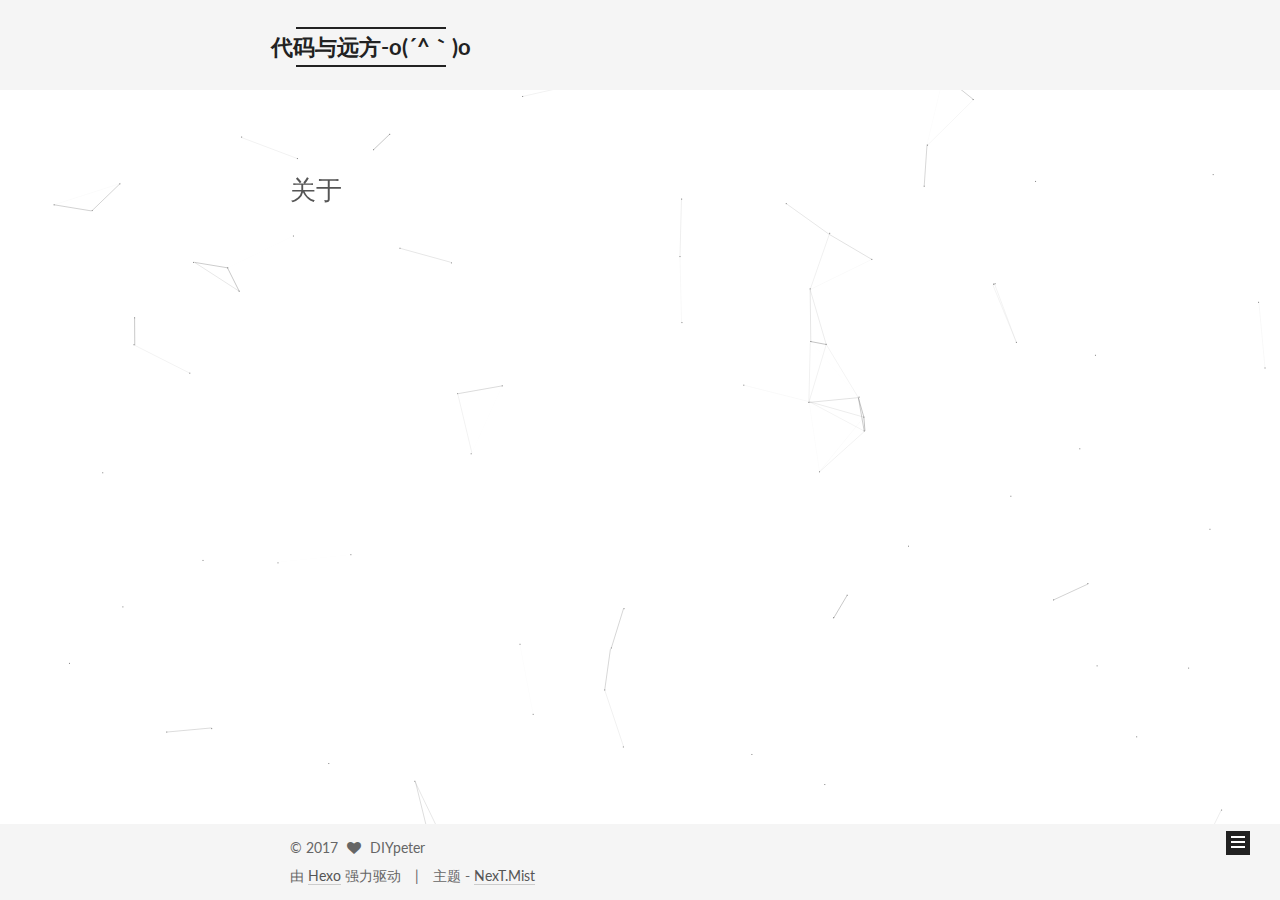
==== about/index.html @ dceb9c59 "Site updated: 2017-05-16 10:29:32" ====
<!doctype html>



  


<html class="theme-next mist use-motion" lang="zh-Hans">
<head>
  <meta charset="UTF-8"/>
<meta http-equiv="X-UA-Compatible" content="IE=edge" />
<meta name="viewport" content="width=device-width, initial-scale=1, maximum-scale=1"/>



<meta http-equiv="Cache-Control" content="no-transform" />
<meta http-equiv="Cache-Control" content="no-siteapp" />















  
  
  <link href="/lib/fancybox/source/jquery.fancybox.css?v=2.1.5" rel="stylesheet" type="text/css" />




  
  
  
  

  
    
    
  

  

  

  

  

  
    
    
    <link href="//fonts.googleapis.com/css?family=Lato:300,300italic,400,400italic,700,700italic&subset=latin,latin-ext" rel="stylesheet" type="text/css">
  






<link href="/lib/font-awesome/css/font-awesome.min.css?v=4.6.2" rel="stylesheet" type="text/css" />

<link href="/css/main.css?v=5.1.0" rel="stylesheet" type="text/css" />


  <meta name="keywords" content="Hexo, NexT" />








  <link rel="shortcut icon" type="image/x-icon" href="/favicon.ico?v=5.1.0" />






<meta name="description" content="记录一个尚未脱离低级趣味的程序员">
<meta property="og:type" content="website">
<meta property="og:title" content="关于">
<meta property="og:url" content="https://diypeter.github.io/about/index.html">
<meta property="og:site_name" content="代码与远方-o(´^｀)o">
<meta property="og:description" content="记录一个尚未脱离低级趣味的程序员">
<meta property="og:updated_time" content="2017-05-16T02:21:02.024Z">
<meta name="twitter:card" content="summary">
<meta name="twitter:title" content="关于">
<meta name="twitter:description" content="记录一个尚未脱离低级趣味的程序员">



<script type="text/javascript" id="hexo.configurations">
  var NexT = window.NexT || {};
  var CONFIG = {
    root: '/',
    scheme: 'Mist',
    sidebar: {"position":"left","display":"always","offset":12,"offset_float":0,"b2t":false,"scrollpercent":false},
    fancybox: true,
    motion: true,
    duoshuo: {
      userId: '0',
      author: '博主'
    },
    algolia: {
      applicationID: '',
      apiKey: '',
      indexName: '',
      hits: {"per_page":10},
      labels: {"input_placeholder":"Search for Posts","hits_empty":"We didn't find any results for the search: ${query}","hits_stats":"${hits} results found in ${time} ms"}
    }
  };
</script>



  <link rel="canonical" href="https://diypeter.github.io/about/"/>





  <title>
  

  
    关于 | 代码与远方-o(´^｀)o
  
</title>
</head>

<body itemscope itemtype="http://schema.org/WebPage" lang="zh-Hans">

  














  
  
    
  

  <div class="container sidebar-position-left  ">
    <div class="headband"></div>

    <header id="header" class="header" itemscope itemtype="http://schema.org/WPHeader">
      <div class="header-inner"><div class="site-brand-wrapper">
  <div class="site-meta ">
    

    <div class="custom-logo-site-title">
      <a href="/"  class="brand" rel="start">
        <span class="logo-line-before"><i></i></span>
        <span class="site-title">代码与远方-o(´^｀)o</span>
        <span class="logo-line-after"><i></i></span>
      </a>
    </div>
      
        <p class="site-subtitle">记录一个尚未脱离低级趣味的程序员</p>
      
  </div>

  <div class="site-nav-toggle">
    <button>
      <span class="btn-bar"></span>
      <span class="btn-bar"></span>
      <span class="btn-bar"></span>
    </button>
  </div>
</div>

<nav class="site-nav">
  

  
    <ul id="menu" class="menu">
      
        
        <li class="menu-item menu-item-home">
          <a href="/" rel="section">
            
              <i class="menu-item-icon fa fa-fw fa-home"></i> <br />
            
            首页
          </a>
        </li>
      
        
        <li class="menu-item menu-item-archives">
          <a href="/archives" rel="section">
            
              <i class="menu-item-icon fa fa-fw fa-archive"></i> <br />
            
            归档
          </a>
        </li>
      
        
        <li class="menu-item menu-item-tags">
          <a href="/tags" rel="section">
            
              <i class="menu-item-icon fa fa-fw fa-tags"></i> <br />
            
            标签
          </a>
        </li>
      
        
        <li class="menu-item menu-item-about">
          <a href="/about" rel="section">
            
              <i class="menu-item-icon fa fa-fw fa-user"></i> <br />
            
            关于
          </a>
        </li>
      

      
    </ul>
  

  
</nav>



 </div>
    </header>

    <main id="main" class="main">
      <div class="main-inner">
        <div class="content-wrap">
          <div id="content" class="content">
            

  <div id="posts" class="posts-expand">
  <header class="post-header">

	<h1 class="post-title" itemprop="name headline">关于</h1>



</header>

    
    
      
    
  </div>


          </div>
          


          
  <div class="comments" id="comments">
    
      <div id="hypercomments_widget"></div>
    
  </div>


        </div>
        
          
  
  <div class="sidebar-toggle">
    <div class="sidebar-toggle-line-wrap">
      <span class="sidebar-toggle-line sidebar-toggle-line-first"></span>
      <span class="sidebar-toggle-line sidebar-toggle-line-middle"></span>
      <span class="sidebar-toggle-line sidebar-toggle-line-last"></span>
    </div>
  </div>

  <aside id="sidebar" class="sidebar">
    <div class="sidebar-inner">

      

      

      <section class="site-overview sidebar-panel sidebar-panel-active">
        <div class="site-author motion-element" itemprop="author" itemscope itemtype="http://schema.org/Person">
          <img class="site-author-image" itemprop="image"
               src="/images/avatar.jpg"
               alt="DIYpeter" />
          <p class="site-author-name" itemprop="name">DIYpeter</p>
           
              <p class="site-description motion-element" itemprop="description">记录一个尚未脱离低级趣味的程序员</p>
          
        </div>
        <nav class="site-state motion-element">

          
            <div class="site-state-item site-state-posts">
              <a href="/archives">
                <span class="site-state-item-count">2</span>
                <span class="site-state-item-name">日志</span>
              </a>
            </div>
          

          

          
            
            
            <div class="site-state-item site-state-tags">
              <a href="/tags/index.html">
                <span class="site-state-item-count">1</span>
                <span class="site-state-item-name">标签</span>
              </a>
            </div>
          

        </nav>

        

        <div class="links-of-author motion-element">
          
            
              <span class="links-of-author-item">
                <a href="https://github.com/DIYpeter" target="_blank" title="GitHub">
                  
                    <i class="fa fa-fw fa-github"></i>
                  
                  GitHub
                </a>
              </span>
            
              <span class="links-of-author-item">
                <a href="https://weibo.com/DIYpeter" target="_blank" title="Weibo">
                  
                    <i class="fa fa-fw fa-weibo"></i>
                  
                  Weibo
                </a>
              </span>
            
              <span class="links-of-author-item">
                <a href="zcs447338633" target="_blank" title="Wechat">
                  
                    <i class="fa fa-fw fa-globe"></i>
                  
                  Wechat
                </a>
              </span>
            
          
        </div>

        
        

        
        

        


      </section>

      

      

    </div>
  </aside>


        
      </div>
    </main>

    <footer id="footer" class="footer">
      <div class="footer-inner">
        <div class="copyright" >
  
  &copy; 
  <span itemprop="copyrightYear">2017</span>
  <span class="with-love">
    <i class="fa fa-heart"></i>
  </span>
  <span class="author" itemprop="copyrightHolder">DIYpeter</span>
</div>


<div class="powered-by">
  由 <a class="theme-link" href="https://hexo.io">Hexo</a> 强力驱动
</div>

<div class="theme-info">
  主题 -
  <a class="theme-link" href="https://github.com/iissnan/hexo-theme-next">
    NexT.Mist
  </a>
</div>


        

        
      </div>
    </footer>

    
      <div class="back-to-top">
        <i class="fa fa-arrow-up"></i>
        
      </div>
    

  </div>

  

<script type="text/javascript">
  if (Object.prototype.toString.call(window.Promise) !== '[object Function]') {
    window.Promise = null;
  }
</script>









  


  





  
  <script type="text/javascript" src="/lib/jquery/index.js?v=2.1.3"></script>

  
  <script type="text/javascript" src="/lib/fastclick/lib/fastclick.min.js?v=1.0.6"></script>

  
  <script type="text/javascript" src="/lib/jquery_lazyload/jquery.lazyload.js?v=1.9.7"></script>

  
  <script type="text/javascript" src="/lib/velocity/velocity.min.js?v=1.2.1"></script>

  
  <script type="text/javascript" src="/lib/velocity/velocity.ui.min.js?v=1.2.1"></script>

  
  <script type="text/javascript" src="/lib/fancybox/source/jquery.fancybox.pack.js?v=2.1.5"></script>

  
  <script type="text/javascript" src="/lib/canvas-nest/canvas-nest.min.js"></script>


  


  <script type="text/javascript" src="/js/src/utils.js?v=5.1.0"></script>

  <script type="text/javascript" src="/js/src/motion.js?v=5.1.0"></script>



  
  

  

  


  <script type="text/javascript" src="/js/src/bootstrap.js?v=5.1.0"></script>



  


  




	

		<script type="text/javascript">
		_hcwp = window._hcwp || [];

		_hcwp.push({widget:"Bloggerstream", widget_id: 90914, selector:".hc-comment-count", label: "{\%COUNT%\}" });

		
		_hcwp.push({widget:"Stream", widget_id: 90914, xid: "about/index.html"});
		

		(function() {
		if("HC_LOAD_INIT" in window)return;
		HC_LOAD_INIT = true;
		var lang = (navigator.language || navigator.systemLanguage || navigator.userLanguage || "en").substr(0, 2).toLowerCase();
		var hcc = document.createElement("script"); hcc.type = "text/javascript"; hcc.async = true;
		hcc.src = ("https:" == document.location.protocol ? "https" : "http")+"://w.hypercomments.com/widget/hc/90914/"+lang+"/widget.js";
		var s = document.getElementsByTagName("script")[0];
		s.parentNode.insertBefore(hcc, s.nextSibling);
		})();
		</script>

	












  





  

  

  

  

</body>
</html>
---- css/main.css ----
/* normalize.css v3.0.2 | MIT License | git.io/normalize */
html {
  font-family: sans-serif; /* 1 */
  -ms-text-size-adjust: 100%; /* 2 */
  -webkit-text-size-adjust: 100%; /* 2 */
}
body {
  margin: 0;
}
article,
aside,
details,
figcaption,
figure,
footer,
header,
hgroup,
main,
menu,
nav,
section,
summary {
  display: block;
}
audio,
canvas,
progress,
video {
  display: inline-block; /* 1 */
  vertical-align: baseline; /* 2 */
}
audio:not([controls]) {
  display: none;
  height: 0;
}
[hidden],
template {
  display: none;
}
a {
  background-color: transparent;
}
a:active,
a:hover {
  outline: 0;
}
abbr[title] {
  border-bottom: 1px dotted;
}
b,
strong {
  font-weight: bold;
}
dfn {
  font-style: italic;
}
h1 {
  font-size: 2em;
  margin: 0.67em 0;
}
mark {
  background: #ff0;
  color: #000;
}
small {
  font-size: 80%;
}
sub,
sup {
  font-size: 75%;
  line-height: 0;
  position: relative;
  vertical-align: baseline;
}
sup {
  top: -0.5em;
}
sub {
  bottom: -0.25em;
}
img {
  border: 0;
}
svg:not(:root) {
  overflow: hidden;
}
figure {
  margin: 1em 40px;
}
hr {
  -moz-box-sizing: content-box;
  box-sizing: content-box;
  height: 0;
}
pre {
  overflow: auto;
}
code,
kbd,
pre,
samp {
  font-family: monospace, monospace;
  font-size: 1em;
}
button,
input,
optgroup,
select,
textarea {
  color: inherit; /* 1 */
  font: inherit; /* 2 */
  margin: 0; /* 3 */
}
button {
  overflow: visible;
}
button,
select {
  text-transform: none;
}
button,
html input[type="button"],
input[type="reset"],
input[type="submit"] {
  -webkit-appearance: button; /* 2 */
  cursor: pointer; /* 3 */
}
button[disabled],
html input[disabled] {
  cursor: default;
}
button::-moz-focus-inner,
input::-moz-focus-inner {
  border: 0;
  padding: 0;
}
input {
  line-height: normal;
}
input[type="checkbox"],
input[type="radio"] {
  box-sizing: border-box; /* 1 */
  padding: 0; /* 2 */
}
input[type="number"]::-webkit-inner-spin-button,
input[type="number"]::-webkit-outer-spin-button {
  height: auto;
}
input[type="search"] {
  -webkit-appearance: textfield; /* 1 */
  -moz-box-sizing: content-box;
  -webkit-box-sizing: content-box; /* 2 */
  box-sizing: content-box;
}
input[type="search"]::-webkit-search-cancel-button,
input[type="search"]::-webkit-search-decoration {
  -webkit-appearance: none;
}
fieldset {
  border: 1px solid #c0c0c0;
  margin: 0 2px;
  padding: 0.35em 0.625em 0.75em;
}
legend {
  border: 0; /* 1 */
  padding: 0; /* 2 */
}
textarea {
  overflow: auto;
}
optgroup {
  font-weight: bold;
}
table {
  border-collapse: collapse;
  border-spacing: 0;
}
td,
th {
  padding: 0;
}
::selection {
  background: #262a30;
  color: #fff;
}
body {
  position: relative;
  font-family: 'Lato', "PingFang SC", "Microsoft YaHei", sans-serif;
  font-size: 14px;
  line-height: 2;
  color: #555;
  background: #fff;
}
@media (max-width: 767px) {
  body {
    padding-right: 0 !important;
  }
}
@media (min-width: 768px) and (max-width: 991px) {
  body {
    padding-right: 0 !important;
  }
}
@media (min-width: 1600px) {
  body {
    font-size: 16px;
  }
}
h1,
h2,
h3,
h4,
h5,
h6 {
  margin: 0;
  padding: 0;
  font-weight: bold;
  line-height: 1.5;
  font-family: 'Lato', "PingFang SC", "Microsoft YaHei", sans-serif;
}
h2,
h3,
h4,
h5,
h6 {
  margin: 20px 0 15px;
}
h1 {
  font-size: 24px;
}
@media (max-width: 767px) {
  h1 {
    font-size: 20px;
  }
}
h2 {
  font-size: 22px;
}
@media (max-width: 767px) {
  h2 {
    font-size: 18px;
  }
}
h3 {
  font-size: 20px;
}
@media (max-width: 767px) {
  h3 {
    font-size: 16px;
  }
}
h4 {
  font-size: 18px;
}
@media (max-width: 767px) {
  h4 {
    font-size: 14px;
  }
}
h5 {
  font-size: 16px;
}
@media (max-width: 767px) {
  h5 {
    font-size: 12px;
  }
}
h6 {
  font-size: 14px;
}
@media (max-width: 767px) {
  h6 {
    font-size: 10px;
  }
}
p {
  margin: 0 0 25px 0;
}
a {
  color: #555;
  text-decoration: none;
  border-bottom: 1px solid #999;
  word-wrap: break-word;
}
a:hover {
  color: #222;
  border-bottom-color: #222;
}
blockquote {
  margin: 0;
  padding: 0;
}
img {
  display: block;
  margin: auto;
  max-width: 100%;
  height: auto;
}
hr {
  margin: 40px 0;
  height: 3px;
  border: none;
  background-color: #ddd;
  background-image: repeating-linear-gradient(-45deg, #fff, #fff 4px, transparent 4px, transparent 8px);
}
blockquote {
  padding: 0 15px;
  color: #666;
  border-left: 4px solid #ddd;
}
blockquote cite::before {
  content: "-";
  padding: 0 5px;
}
dt {
  font-weight: 700;
}
dd {
  margin: 0;
  padding: 0;
}
.text-left {
  text-align: left;
}
.text-center {
  text-align: center;
}
.text-right {
  text-align: right;
}
.text-justify {
  text-align: justify;
}
.text-nowrap {
  white-space: nowrap;
}
.text-lowercase {
  text-transform: lowercase;
}
.text-uppercase {
  text-transform: uppercase;
}
.text-capitalize {
  text-transform: capitalize;
}
.center-block {
  display: block;
  margin-left: auto;
  margin-right: auto;
}
.clearfix:before,
.clearfix:after {
  content: " ";
  display: table;
}
.clearfix:after {
  clear: both;
}
.pullquote {
  width: 45%;
}
.pullquote.left {
  float: left;
  margin-left: 5px;
  margin-right: 10px;
}
.pullquote.right {
  float: right;
  margin-left: 10px;
  margin-right: 5px;
}
.affix.affix.affix {
  position: fixed;
}
.translation {
  margin-top: -20px;
  font-size: 14px;
  color: #999;
}
.scrollbar-measure {
  width: 100px;
  height: 100px;
  overflow: scroll;
  position: absolute;
  top: -9999px;
}
.use-motion .motion-element {
  opacity: 0;
}
table {
  margin: 20px 0;
  width: 100%;
  border-collapse: collapse;
  border-spacing: 0;
  border: 1px solid #ddd;
  font-size: 14px;
  table-layout: fixed;
  word-wrap: break-all;
}
table>tbody>tr:nth-of-type(odd) {
  background-color: #f9f9f9;
}
table>tbody>tr:hover {
  background-color: #f5f5f5;
}
caption,
th,
td {
  padding: 8px;
  text-align: left;
  vertical-align: middle;
  font-weight: normal;
}
th,
td {
  border-bottom: 3px solid #ddd;
  border-right: 1px solid #eee;
}
th {
  padding-bottom: 10px;
  font-weight: 700;
}
td {
  border-bottom-width: 1px;
}
html,
body {
  height: 100%;
}
.container {
  position: relative;
  min-height: 100%;
}
.header-inner {
  margin: 0 auto;
  padding: 100px 0 70px;
  width: 700px;
}
@media (min-width: 1600px) {
  .container .header-inner {
    width: 900px;
  }
}
.main {
  padding-bottom: 150px;
}
.main-inner {
  margin: 0 auto;
  width: 700px;
}
@media (min-width: 1600px) {
  .container .main-inner {
    width: 900px;
  }
}
.footer {
  position: absolute;
  left: 0;
  bottom: 0;
  width: 100%;
  min-height: 50px;
}
.footer-inner {
  box-sizing: border-box;
  margin: 20px auto;
  width: 700px;
}
@media (min-width: 1600px) {
  .container .footer-inner {
    width: 900px;
  }
}
pre,
.highlight {
  overflow: auto;
  margin: 20px 0;
  padding: 0;
  font-size: 13px;
  color: #4d4d4c;
  background: #f7f7f7;
  line-height: 1.6;
}
pre,
code {
  font-family: consolas, Menlo, "PingFang SC", "Microsoft YaHei", monospace;
}
code {
  padding: 2px 4px;
  word-wrap: break-word;
  color: #555;
  background: #eee;
  border-radius: 3px;
  font-size: 13px;
}
pre code {
  padding: 0;
  color: #4d4d4c;
  background: none;
  text-shadow: none;
}
.highlight {
  border-radius: 1px;
}
.highlight pre {
  border: none;
  margin: 0;
  padding: 10px 0;
}
.highlight table {
  margin: 0;
  width: auto;
  border: none;
}
.highlight td {
  border: none;
  padding: 0;
}
.highlight figcaption {
  font-size: 1em;
  color: #4d4d4c;
  line-height: 1em;
  margin-bottom: 1em;
}
.highlight figcaption:before,
.highlight figcaption:after {
  content: " ";
  display: table;
}
.highlight figcaption:after {
  clear: both;
}
.highlight figcaption a {
  float: right;
  color: #4d4d4c;
}
.highlight figcaption a:hover {
  border-bottom-color: #4d4d4c;
}
.highlight .gutter pre {
  padding-left: 10px;
  padding-right: 10px;
  color: #869194;
  text-align: right;
  background-color: #eff2f3;
}
.highlight .code pre {
  padding-left: 10px;
  padding-right: 10px;
  background-color: #f7f7f7;
}
.highlight .line {
  height: 20px;
}
.gutter {
  -webkit-user-select: none;
  -moz-user-select: none;
  -ms-user-select: none;
  user-select: none;
}
.gist table {
  width: auto;
}
.gist table td {
  border: none;
}
pre .deletion {
  background: #fdd;
}
pre .addition {
  background: #dfd;
}
pre .meta {
  color: #8959a8;
}
pre .comment {
  color: #8e908c;
}
pre .variable,
pre .attribute,
pre .tag,
pre .regexp,
pre .ruby .constant,
pre .xml .tag .title,
pre .xml .pi,
pre .xml .doctype,
pre .html .doctype,
pre .css .id,
pre .css .class,
pre .css .pseudo {
  color: #c82829;
}
pre .number,
pre .preprocessor,
pre .built_in,
pre .literal,
pre .params,
pre .constant,
pre .command {
  color: #f5871f;
}
pre .ruby .class .title,
pre .css .rules .attribute,
pre .string,
pre .value,
pre .inheritance,
pre .header,
pre .ruby .symbol,
pre .xml .cdata,
pre .special,
pre .number,
pre .formula {
  color: #718c00;
}
pre .title,
pre .css .hexcolor {
  color: #3e999f;
}
pre .function,
pre .python .decorator,
pre .python .title,
pre .ruby .function .title,
pre .ruby .title .keyword,
pre .perl .sub,
pre .javascript .title,
pre .coffeescript .title {
  color: #4271ae;
}
pre .keyword,
pre .javascript .function {
  color: #8959a8;
}
.full-image.full-image.full-image {
  border: none;
  max-width: 100%;
  width: auto;
  margin: 20px auto;
}
@media (min-width: 992px) {
  .full-image.full-image.full-image {
    max-width: none;
    width: 110%;
    margin: 25px -5%;
  }
}
.blockquote-center,
.page-home .post-type-quote blockquote,
.page-post-detail .post-type-quote blockquote {
  position: relative;
  margin: 40px 0;
  padding: 0;
  border-left: none;
  text-align: center;
}
.blockquote-center::before,
.page-home .post-type-quote blockquote::before,
.page-post-detail .post-type-quote blockquote::before,
.blockquote-center::after,
.page-home .post-type-quote blockquote::after,
.page-post-detail .post-type-quote blockquote::after {
  position: absolute;
  content: ' ';
  display: block;
  width: 100%;
  height: 24px;
  opacity: 0.2;
  background-repeat: no-repeat;
  background-position: 0 -6px;
  background-size: 22px 22px;
}
.blockquote-center::before,
.page-home .post-type-quote blockquote::before,
.page-post-detail .post-type-quote blockquote::before {
  top: -20px;
  background-image: url("../images/quote-l.svg");
  border-top: 1px solid #ccc;
}
.blockquote-center::after,
.page-home .post-type-quote blockquote::after,
.page-post-detail .post-type-quote blockquote::after {
  bottom: -20px;
  background-image: url("../images/quote-r.svg");
  border-bottom: 1px solid #ccc;
  background-position: 100% 8px;
}
.blockquote-center p,
.page-home .post-type-quote blockquote p,
.page-post-detail .post-type-quote blockquote p,
.blockquote-center div,
.page-home .post-type-quote blockquote div,
.page-post-detail .post-type-quote blockquote div {
  text-align: center;
}
.post .post-body .group-picture img {
  box-sizing: border-box;
  padding: 0 3px;
  border: none;
}
.post .group-picture-row {
  overflow: hidden;
  margin-top: 6px;
}
.post .group-picture-row:first-child {
  margin-top: 0;
}
.post .group-picture-column {
  float: left;
}
.page-post-detail .post-body .group-picture-column {
  float: none;
  margin-top: 10px;
  width: auto !important;
}
.page-post-detail .post-body .group-picture-column img {
  margin: 0 auto;
}
.page-archive .group-picture-container {
  overflow: hidden;
}
.page-archive .group-picture-row {
  float: left;
}
.page-archive .group-picture-row:first-child {
  margin-top: 6px;
}
.page-archive .group-picture-column {
  max-width: 150px;
  max-height: 150px;
}
.note {
  padding: 20px;
  margin: 20px 0;
  border: 1px solid #eee;
  border-left-width: 5px;
  border-radius: 3px;
}
.note h2,
.note h3,
.note h4,
.note h5,
.note h6 {
  margin-top: 0;
  margin-bottom: 5px;
}
.note p:last-child {
  margin-bottom: 0;
}
.note code {
  border-radius: 3px;
}
.note+.note {
  margin-top: -5px;
}
.default {
  border-left-color: #777;
}
.default h2,
.default h3,
.default h4,
.default h5,
.default h6 {
  color: #777;
}
.primary {
  border-left-color: #428bca;
}
.primary h2,
.primary h3,
.primary h4,
.primary h5,
.primary h6 {
  color: #428bca;
}
.success {
  border-left-color: #5cb85c;
}
.success h2,
.success h3,
.success h4,
.success h5,
.success h6 {
  color: #5cb85c;
}
.danger {
  border-left-color: #d9534f;
}
.danger h2,
.danger h3,
.danger h4,
.danger h5,
.danger h6 {
  color: #d9534f;
}
.warning {
  border-left-color: #f0ad4e;
}
.warning h2,
.warning h3,
.warning h4,
.warning h5,
.warning h6 {
  color: #f0ad4e;
}
.info {
  border-left-color: #5bc0de;
}
.info h2,
.info h3,
.info h4,
.info h5,
.info h6 {
  color: #5bc0de;
}
.btn {
  display: inline-block;
  padding: 0 20px;
  font-size: 14px;
  color: #fff;
  background: #222;
  border: 2px solid #222;
  text-decoration: none;
  border-radius: 0;
  transition-property: background-color;
  transition-duration: 0.2s;
  transition-timing-function: ease-in-out;
  transition-delay: 0s;
}
.btn:hover,
.post-button .btn:hover {
  border-color: #222;
  color: #222;
  background: #fff;
}
.btn-bar {
  display: block;
  width: 22px;
  height: 2px;
  background: #555;
  border-radius: 1px;
}
.btn-bar+.btn-bar {
  margin-top: 4px;
}
.pagination {
  margin: 120px 0 40px;
  text-align: center;
  border-top: 1px solid #eee;
}
.page-number-basic,
.pagination .prev,
.pagination .next,
.pagination .page-number,
.pagination .space {
  display: inline-block;
  position: relative;
  top: -1px;
  margin: 0 10px;
  padding: 0 10px;
  line-height: 30px;
}
@media (max-width: 767px) {
  .page-number-basic,
  .pagination .prev,
  .pagination .next,
  .pagination .page-number,
  .pagination .space {
    margin: 0 5px;
  }
}
.pagination .prev,
.pagination .next,
.pagination .page-number {
  border-bottom: 0;
  border-top: 1px solid #eee;
  transition-property: border-color;
  transition-duration: 0.2s;
  transition-timing-function: ease-in-out;
  transition-delay: 0s;
}
.pagination .prev:hover,
.pagination .next:hover,
.pagination .page-number:hover {
  border-top-color: #222;
}
.pagination .space {
  padding: 0;
  margin: 0;
}
.pagination .prev {
  margin-left: 0;
}
.pagination .next {
  margin-right: 0;
}
.pagination .page-number.current {
  color: #fff;
  background: #ccc;
  border-top-color: #ccc;
}
@media (max-width: 767px) {
  .pagination {
    border-top: none;
  }
  .pagination .prev,
  .pagination .next,
  .pagination .page-number {
    margin-bottom: 10px;
    border-top: 0;
    border-bottom: 1px solid #eee;
  }
  .pagination .prev:hover,
  .pagination .next:hover,
  .pagination .page-number:hover {
    border-bottom-color: #222;
  }
}
.comments {
  margin: 60px 20px 0;
}
.tag-cloud {
  text-align: center;
}
.tag-cloud a {
  display: inline-block;
  margin: 10px;
}
.back-to-top {
  box-sizing: border-box;
  position: fixed;
  bottom: -100px;
  right: 30px;
  z-index: 1050;
  padding: 0 6px;
  width: 24px;
  background: #222;
  font-size: 12px;
  opacity: 1;
  color: #fff;
  cursor: pointer;
  text-align: center;
  -webkit-transform: translateZ(0);
  transition-property: bottom;
  transition-duration: 0.2s;
  transition-timing-function: ease-in-out;
  transition-delay: 0s;
}
@media (max-width: 767px) {
  .back-to-top {
    display: none;
  }
}
@media (min-width: 768px) and (max-width: 991px) {
  .back-to-top {
    display: none;
  }
}
.back-to-top.back-to-top-on {
  bottom: 19px;
}
.header {
  background: #fff;
}
.header-inner {
  position: relative;
}
.headband {
  height: 3px;
  background: #222;
}
.site-meta {
  margin: 0;
  text-align: left;
}
@media (max-width: 767px) {
  .site-meta {
    text-align: center;
  }
}
.brand {
  position: relative;
  display: inline-block;
  padding: 0 40px;
  color: #222;
  background: #222;
  border-bottom: none;
}
.brand:hover {
  color: #222;
}
.logo {
  display: inline-block;
  margin-right: 5px;
  line-height: 36px;
  vertical-align: top;
}
.site-title {
  display: inline-block;
  vertical-align: top;
  line-height: 36px;
  font-size: 20px;
  font-weight: normal;
  font-family: 'Lato', "PingFang SC", "Microsoft YaHei", sans-serif;
}
.site-subtitle {
  margin-top: 10px;
  font-size: 13px;
  color: #999;
}
.use-motion .brand {
  opacity: 0;
}
.use-motion .logo,
.use-motion .site-title,
.use-motion .site-subtitle {
  opacity: 0;
  position: relative;
  top: -10px;
}
.site-nav-toggle {
  display: none;
  position: absolute;
  top: 10px;
  left: 10px;
}
@media (max-width: 767px) {
  .site-nav-toggle {
    display: block;
  }
}
.site-nav-toggle button {
  margin-top: 2px;
  padding: 9px 10px;
  background: transparent;
  border: none;
}
@media (max-width: 767px) {
  .site-nav {
    display: none;
    margin: 0 -10px;
    padding: 0 10px;
    clear: both;
    border-top: 1px solid #ddd;
  }
}
@media (min-width: 768px) and (max-width: 991px) {
  .site-nav {
    display: block !important;
  }
}
@media (min-width: 992px) {
  .site-nav {
    display: block !important;
  }
}
.menu {
  margin-top: 20px;
  padding-left: 0;
  text-align: center;
}
.menu .menu-item {
  display: inline-block;
  margin: 0 10px;
  list-style: none;
}
@media screen and (max-width: 767px) {
  .menu .menu-item {
    margin-top: 10px;
  }
}
.menu .menu-item a {
  display: block;
  font-size: 13px;
  line-height: inherit;
  border-bottom: 1px solid transparent;
  transition-property: border-color;
  transition-duration: 0.2s;
  transition-timing-function: ease-in-out;
  transition-delay: 0s;
}
.menu .menu-item a:hover {
  border-bottom-color: #222;
}
.menu .menu-item .fa {
  margin-right: 5px;
}
.use-motion .menu-item {
  opacity: 0;
}
.post-body {
  font-family: 'Lato', "PingFang SC", "Microsoft YaHei", sans-serif;
}
@media (max-width: 767px) {
  .post-body {
    word-break: break-word;
  }
}
.post-body .fancybox img {
  display: block !important;
  margin: 0 auto;
  cursor: pointer;
  cursor: zoom-in;
  cursor: -webkit-zoom-in;
}
.post-body .image-caption,
.post-body .figure .caption {
  margin: 10px auto 15px;
  text-align: center;
  font-size: 14px;
  color: #999;
  font-weight: bold;
  line-height: 1;
}
.post-sticky-flag {
  display: inline-block;
  font-size: 16px;
  -ms-transform: rotate(30deg);
  -webkit-transform: rotate(30deg);
  -moz-transform: rotate(30deg);
  -ms-transform: rotate(30deg);
  -o-transform: rotate(30deg);
  transform: rotate(30deg);
}
.posts-expand {
  padding-top: 40px;
}
@media (max-width: 767px) {
  .posts-expand {
    margin: 0 20px;
  }
  .post-body pre,
  .post-body .highlight {
    padding: 10px;
  }
  .post-body pre .gutter pre,
  .post-body .highlight .gutter pre {
    padding-right: 10px;
  }
}
@media (min-width: 992px) {
  .posts-expand .post-body {
    text-align: justify;
  }
}
.posts-expand .post-body h2,
.posts-expand .post-body h3,
.posts-expand .post-body h4,
.posts-expand .post-body h5,
.posts-expand .post-body h6 {
  padding-top: 10px;
}
.posts-expand .post-body h2 .header-anchor,
.posts-expand .post-body h3 .header-anchor,
.posts-expand .post-body h4 .header-anchor,
.posts-expand .post-body h5 .header-anchor,
.posts-expand .post-body h6 .header-anchor {
  float: right;
  margin-left: 10px;
  color: #ccc;
  border-bottom-style: none;
  visibility: hidden;
}
.posts-expand .post-body h2 .header-anchor:hover,
.posts-expand .post-body h3 .header-anchor:hover,
.posts-expand .post-body h4 .header-anchor:hover,
.posts-expand .post-body h5 .header-anchor:hover,
.posts-expand .post-body h6 .header-anchor:hover {
  color: inherit;
}
.posts-expand .post-body h2:hover .header-anchor,
.posts-expand .post-body h3:hover .header-anchor,
.posts-expand .post-body h4:hover .header-anchor,
.posts-expand .post-body h5:hover .header-anchor,
.posts-expand .post-body h6:hover .header-anchor {
  visibility: visible;
}
.posts-expand .post-body ul li {
  list-style: circle;
}
.posts-expand .post-body img {
  box-sizing: border-box;
  margin: auto;
  padding: 3px;
  border: 1px solid #ddd;
}
.posts-expand .fancybox img {
  margin: 0 auto;
}
@media (max-width: 767px) {
  .posts-collapse {
    margin: 0 20px;
  }
  .posts-collapse .post-title,
  .posts-collapse .post-meta {
    display: block;
    width: auto;
    text-align: left;
  }
}
.posts-collapse {
  position: relative;
  z-index: 1010;
  margin-left: 0;
}
.posts-collapse::after {
  content: " ";
  position: absolute;
  top: 20px;
  left: 0;
  margin-left: -2px;
  width: 4px;
  height: 100%;
  background: #f5f5f5;
  z-index: -1;
}
@media (max-width: 767px) {
  .posts-collapse {
    margin: 0 20px;
  }
}
.posts-collapse .collection-title {
  position: relative;
  margin: 60px 0;
}
.posts-collapse .collection-title h2 {
  margin-left: 20px;
}
.posts-collapse .collection-title small {
  color: #bbb;
}
.posts-collapse .collection-title::before {
  content: " ";
  position: absolute;
  left: 0;
  top: 50%;
  margin-left: -4px;
  margin-top: -4px;
  width: 8px;
  height: 8px;
  background: #bbb;
  border-radius: 50%;
}
.posts-collapse .post {
  margin: 30px 0;
}
.posts-collapse .post-header {
  position: relative;
  transition-duration: 0.2s;
  transition-timing-function: ease-in-out;
  transition-delay: 0s;
  transition-property: border;
  border-bottom: 1px dashed #ccc;
}
.posts-collapse .post-header::before {
  content: " ";
  position: absolute;
  left: 0;
  top: 12px;
  width: 6px;
  height: 6px;
  margin-left: -4px;
  background: #bbb;
  border-radius: 50%;
  border: 1px solid #fff;
  transition-duration: 0.2s;
  transition-timing-function: ease-in-out;
  transition-delay: 0s;
  transition-property: background;
}
.posts-collapse .post-header:hover {
  border-bottom-color: #666;
}
.posts-collapse .post-header:hover::before {
  background: #222;
}
.posts-collapse .post-meta {
  position: absolute;
  font-size: 12px;
  left: 20px;
  top: 5px;
}
.posts-collapse .post-comments-count {
  display: none;
}
.posts-collapse .post-title {
  margin-left: 60px;
  font-size: 16px;
  font-weight: normal;
  line-height: inherit;
}
.posts-collapse .post-title::after {
  margin-left: 3px;
  opacity: 0.6;
}
.posts-collapse .post-title a {
  color: #666;
  border-bottom: none;
}
.page-home .post-type-quote .post-header,
.page-post-detail .post-type-quote .post-header,
.page-home .post-type-quote .post-tags,
.page-post-detail .post-type-quote .post-tags {
  display: none;
}
.posts-expand .post-title {
  font-size: 26px;
  text-align: center;
  word-break: break-word;
  font-weight: 400;
}
@media (max-width: 767px) {
  .posts-expand .post-title {
    font-size: 22px;
  }
}
.posts-expand .post-title-link {
  display: inline-block;
  position: relative;
  color: #555;
  border-bottom: none;
  line-height: 1.2;
  vertical-align: top;
}
.posts-expand .post-title-link::before {
  content: "";
  position: absolute;
  width: 100%;
  height: 2px;
  bottom: 0;
  left: 0;
  background-color: #000;
  visibility: hidden;
  -webkit-transform: scaleX(0);
  -moz-transform: scaleX(0);
  -ms-transform: scaleX(0);
  -o-transform: scaleX(0);
  transform: scaleX(0);
  transition-duration: 0.2s;
  transition-timing-function: ease-in-out;
  transition-delay: 0s;
}
.posts-expand .post-title-link:hover::before {
  visibility: visible;
  -webkit-transform: scaleX(1);
  -moz-transform: scaleX(1);
  -ms-transform: scaleX(1);
  -o-transform: scaleX(1);
  transform: scaleX(1);
}
.posts-expand .post-title-link .fa {
  font-size: 16px;
}
.posts-expand .post-meta {
  margin: 3px 0 60px 0;
  color: #999;
  font-family: 'Lato', "PingFang SC", "Microsoft YaHei", sans-serif;
  font-size: 12px;
  text-align: center;
}
.posts-expand .post-meta .post-category-list {
  display: inline-block;
  margin: 0;
  padding: 3px;
}
.posts-expand .post-meta .post-category-list-link {
  color: #999;
}
.posts-expand .post-meta .post-description {
  font-size: 14px;
  margin-top: 2px;
}
.post-meta-divider {
  margin: 0 0.5em;
}
.post-meta-item-icon {
  margin-right: 3px;
}
@media (min-width: 768px) and (max-width: 991px) {
  .post-meta-item-icon {
    display: inline-block;
  }
}
@media (max-width: 767px) {
  .post-meta-item-icon {
    display: inline-block;
  }
}
@media (min-width: 768px) and (max-width: 991px) {
  .post-meta-item-text {
    display: none;
  }
}
@media (max-width: 767px) {
  .post-meta-item-text {
    display: none;
  }
}
@media (max-width: 767px) {
  .posts-expand .post-comments-count {
    display: none;
  }
}
.social-like {
  font-size: 14px;
  height: 20px;
  text-align: center;
  border-top: 1px solid #eee;
  padding-top: 9px;
  margin-top: 45px;
  display: flex;
  justify-content: center;
}
.vk_like {
  width: 85px;
  height: 21px;
  padding-top: 7px;
  align-self: center;
}
.fb_like {
  height: 30px;
  align-self: center;
}
.post-button {
  margin-top: 50px;
}
.post-button .btn {
  color: #555;
  font-size: 14px;
  background: transparent;
  border-radius: 0;
  line-height: 2;
  margin: 0 4px 8px 4px;
}
.post-button .fa-fw {
  width: 1.285714285714286em;
  text-align: left;
}
.posts-expand .post-tags {
  margin-top: 40px;
  text-align: center;
}
.posts-expand .post-tags a {
  display: inline-block;
  margin-right: 10px;
  font-size: 13px;
}
.post-nav {
  display: table;
  margin-top: 15px;
  width: 100%;
  border-top: 1px solid #eee;
}
.post-nav-divider {
  display: table-cell;
  width: 10%;
}
.post-nav-item {
  display: table-cell;
  padding: 10px 0 0 0;
  width: 45%;
  vertical-align: top;
}
.post-nav-item a {
  position: relative;
  display: block;
  line-height: 25px;
  font-size: 14px;
  color: #555;
  border-bottom: none;
}
.post-nav-item a:hover {
  color: #222;
  border-bottom: none;
}
.post-nav-item a:active {
  top: 2px;
}
.post-nav-item .fa {
  position: absolute;
  top: 8px;
  left: 0;
  font-size: 12px;
}
.post-nav-next a {
  padding-left: 15px;
}
.post-nav-prev {
  text-align: right;
}
.post-nav-prev a {
  padding-right: 15px;
}
.post-nav-prev .fa {
  right: 0;
  left: auto;
}
.posts-expand .post-eof {
  display: block;
  margin: 80px auto 60px;
  width: 8%;
  height: 1px;
  background: #ccc;
  text-align: center;
}
.post:last-child .post-eof.post-eof.post-eof {
  display: none;
}
.post-gallery {
  display: table;
  table-layout: fixed;
  width: 100%;
  border-collapse: separate;
}
.post-gallery-row {
  display: table-row;
}
.post-gallery .post-gallery-img {
  display: table-cell;
  text-align: center;
  vertical-align: middle;
  border: none;
}
.post-gallery .post-gallery-img img {
  max-width: 100%;
  max-height: 100%;
  border: none;
}
.fancybox-close,
.fancybox-close:hover {
  border: none;
}
.sidebar {
  position: fixed;
  right: 0;
  top: 0;
  bottom: 0;
  width: 0;
  z-index: 1040;
  box-shadow: inset 0 2px 6px #000;
  background: #222;
  -webkit-transform: translateZ(0);
}
.sidebar a {
  color: #999;
  border-bottom-color: #555;
}
.sidebar a:hover {
  color: #eee;
}
@media (min-width: 768px) and (max-width: 991px) {
  .sidebar {
    display: none !important;
  }
}
@media (max-width: 767px) {
  .sidebar {
    display: none !important;
  }
}
.sidebar-inner {
  position: relative;
  padding: 20px 10px;
  color: #999;
  text-align: center;
}
.sidebar-toggle {
  position: fixed;
  right: 30px;
  bottom: 45px;
  width: 14px;
  height: 14px;
  padding: 5px;
  background: #222;
  line-height: 0;
  z-index: 1050;
  cursor: pointer;
  -webkit-transform: translateZ(0);
}
@media (min-width: 768px) and (max-width: 991px) {
  .sidebar-toggle {
    display: none;
  }
}
@media (max-width: 767px) {
  .sidebar-toggle {
    display: none;
  }
}
.sidebar-toggle-line {
  position: relative;
  display: inline-block;
  vertical-align: top;
  height: 2px;
  width: 100%;
  background: #fff;
  margin-top: 3px;
}
.sidebar-toggle-line:first-child {
  margin-top: 0;
}
.site-author-image {
  display: block;
  margin: 0 auto;
  padding: 2px;
  max-width: 96px;
  height: auto;
  border: 2px solid #333;
}
.site-author-name {
  margin: 5px 0 0;
  text-align: center;
  color: #f5f5f5;
  font-weight: normal;
}
.site-description {
  margin-top: 5px;
  text-align: center;
  font-size: 14px;
  color: #999;
}
.site-state {
  overflow: hidden;
  line-height: 1.4;
  white-space: nowrap;
  text-align: center;
}
.site-state-item {
  display: inline-block;
  padding: 0 15px;
  border-left: 1px solid #333;
}
.site-state-item:first-child {
  border-left: none;
}
.site-state-item a {
  border-bottom: none;
}
.site-state-item-count {
  display: block;
  text-align: center;
  color: inherit;
  font-weight: 600;
  font-size: 18px;
}
.site-state-item-name {
  font-size: 13px;
  color: inherit;
}
.feed-link {
  margin-top: 20px;
}
.feed-link a {
  display: inline-block;
  padding: 0 15px;
  color: #fc6423;
  border: 1px solid #fc6423;
  border-radius: 4px;
}
.feed-link a i {
  color: #fc6423;
  font-size: 14px;
}
.feed-link a:hover {
  color: #fff;
  background: #fc6423;
}
.feed-link a:hover i {
  color: #fff;
}
.links-of-author {
  margin-top: 20px;
}
.links-of-author a {
  display: inline-block;
  vertical-align: middle;
  margin-right: 10px;
  margin-bottom: 10px;
  border-bottom-color: #555;
  font-size: 13px;
}
.links-of-author a:before {
  display: inline-block;
  vertical-align: middle;
  margin-right: 3px;
  content: " ";
  width: 4px;
  height: 4px;
  border-radius: 50%;
  background: #17ddf2;
}
.links-of-blogroll {
  font-size: 13px;
}
.links-of-blogroll-title {
  margin-top: 20px;
  font-size: 14px;
  font-weight: 600;
}
.links-of-blogroll-list {
  margin: 0;
  padding: 0;
  list-style: none;
}
.links-of-blogroll-item {
  padding: 2px 10px;
}
.sidebar-nav {
  margin: 0 0 20px;
  padding-left: 0;
}
.sidebar-nav li {
  display: inline-block;
  cursor: pointer;
  border-bottom: 1px solid transparent;
  font-size: 14px;
  color: #555;
}
.sidebar-nav li:hover {
  color: #f5f5f5;
}
.page-post-detail .sidebar-nav-toc {
  padding: 0 5px;
}
.page-post-detail .sidebar-nav-overview {
  margin-left: 10px;
}
.sidebar-nav .sidebar-nav-active {
  color: #87daff;
  border-bottom-color: #87daff;
}
.sidebar-nav .sidebar-nav-active:hover {
  color: #87daff;
}
.sidebar-panel {
  display: none;
}
.sidebar-panel-active {
  display: block;
}
.post-toc-empty {
  font-size: 14px;
  color: #666;
}
.post-toc-wrap {
  overflow: hidden;
}
.post-toc {
  overflow: auto;
}
.post-toc ol {
  margin: 0;
  padding: 0 2px 5px 10px;
  text-align: left;
  list-style: none;
  font-size: 14px;
}
.post-toc ol > ol {
  padding-left: 0;
}
.post-toc ol a {
  transition-duration: 0.2s;
  transition-timing-function: ease-in-out;
  transition-delay: 0s;
  transition-property: all;
  color: #999;
  border-bottom-color: #555;
}
.post-toc ol a:hover {
  color: #ccc;
  border-bottom-color: #ccc;
}
.post-toc .nav-item {
  overflow: hidden;
  text-overflow: ellipsis;
  white-space: nowrap;
  line-height: 1.8;
}
.post-toc .nav .nav-child {
  display: none;
}
.post-toc .nav .active > .nav-child {
  display: block;
}
.post-toc .nav .active-current > .nav-child {
  display: block;
}
.post-toc .nav .active-current > .nav-child > .nav-item {
  display: block;
}
.post-toc .nav .active > a {
  color: #87daff;
  border-bottom-color: #87daff;
}
.post-toc .nav .active-current > a {
  color: #87daff;
}
.post-toc .nav .active-current > a:hover {
  color: #87daff;
}
.footer {
  font-size: 14px;
  color: #999;
}
.footer img {
  border: none;
}
.footer-inner {
  text-align: center;
}
.with-love {
  display: inline-block;
  margin: 0 5px;
}
.powered-by,
.theme-info {
  display: inline-block;
}
.powered-by {
  margin-right: 10px;
}
.powered-by::after {
  content: "|";
  padding-left: 10px;
}
.cc-license {
  margin-top: 10px;
  text-align: center;
}
.cc-license .cc-opacity {
  opacity: 0.7;
  border-bottom: none;
}
.cc-license .cc-opacity:hover {
  opacity: 0.9;
}
.cc-license img {
  display: inline-block;
}
.theme-next #ds-thread #ds-reset {
  color: #555;
}
.theme-next #ds-thread #ds-reset .ds-replybox {
  margin-bottom: 30px;
}
.theme-next #ds-thread #ds-reset .ds-replybox .ds-avatar,
.theme-next #ds-reset .ds-avatar img {
  box-shadow: none;
}
.theme-next #ds-thread #ds-reset .ds-textarea-wrapper {
  border-color: #c7d4e1;
  background: none;
  border-top-right-radius: 3px;
  border-top-left-radius: 3px;
}
.theme-next #ds-thread #ds-reset .ds-textarea-wrapper textarea {
  height: 60px;
}
.theme-next #ds-reset .ds-rounded-top {
  border-radius: 0;
}
.theme-next #ds-thread #ds-reset .ds-post-toolbar {
  box-sizing: border-box;
  border: 1px solid #c7d4e1;
  background: #f6f8fa;
}
.theme-next #ds-thread #ds-reset .ds-post-options {
  height: 40px;
  border: none;
  background: none;
}
.theme-next #ds-thread #ds-reset .ds-toolbar-buttons {
  top: 11px;
}
.theme-next #ds-thread #ds-reset .ds-sync {
  top: 5px;
}
.theme-next #ds-thread #ds-reset .ds-post-button {
  top: 4px;
  right: 5px;
  width: 90px;
  height: 30px;
  border: 1px solid #c5ced7;
  border-radius: 3px;
  background-image: linear-gradient(#fbfbfc, #f5f7f9);
  color: #60676d;
}
.theme-next #ds-thread #ds-reset .ds-post-button:hover {
  background-position: 0 -30px;
  color: #60676d;
}
.theme-next #ds-thread #ds-reset .ds-comments-info {
  padding: 10px 0;
}
.theme-next #ds-thread #ds-reset .ds-sort {
  display: none;
}
.theme-next #ds-thread #ds-reset li.ds-tab a.ds-current {
  border: none;
  background: #f6f8fa;
  color: #60676d;
}
.theme-next #ds-thread #ds-reset li.ds-tab a.ds-current:hover {
  background-color: #e9f0f7;
  color: #60676d;
}
.theme-next #ds-thread #ds-reset li.ds-tab a {
  border-radius: 2px;
  padding: 5px;
}
.theme-next #ds-thread #ds-reset .ds-login-buttons p {
  color: #999;
  line-height: 36px;
}
.theme-next #ds-thread #ds-reset .ds-login-buttons .ds-service-list li {
  height: 28px;
}
.theme-next #ds-thread #ds-reset .ds-service-list a {
  background: none;
  padding: 5px;
  border: 1px solid;
  border-radius: 3px;
  text-align: center;
}
.theme-next #ds-thread #ds-reset .ds-service-list a:hover {
  color: #fff;
  background: #666;
}
.theme-next #ds-thread #ds-reset .ds-service-list .ds-weibo {
  color: #fc9b00;
  border-color: #fc9b00;
}
.theme-next #ds-thread #ds-reset .ds-service-list .ds-weibo:hover {
  background: #fc9b00;
}
.theme-next #ds-thread #ds-reset .ds-service-list .ds-qq {
  color: #60a3ec;
  border-color: #60a3ec;
}
.theme-next #ds-thread #ds-reset .ds-service-list .ds-qq:hover {
  background: #60a3ec;
}
.theme-next #ds-thread #ds-reset .ds-service-list .ds-renren {
  color: #2e7ac4;
  border-color: #2e7ac4;
}
.theme-next #ds-thread #ds-reset .ds-service-list .ds-renren:hover {
  background: #2e7ac4;
}
.theme-next #ds-thread #ds-reset .ds-service-list .ds-douban {
  color: #37994c;
  border-color: #37994c;
}
.theme-next #ds-thread #ds-reset .ds-service-list .ds-douban:hover {
  background: #37994c;
}
.theme-next #ds-thread #ds-reset .ds-service-list .ds-kaixin {
  color: #fef20d;
  border-color: #fef20d;
}
.theme-next #ds-thread #ds-reset .ds-service-list .ds-kaixin:hover {
  background: #fef20d;
}
.theme-next #ds-thread #ds-reset .ds-service-list .ds-netease {
  color: #f00;
  border-color: #f00;
}
.theme-next #ds-thread #ds-reset .ds-service-list .ds-netease:hover {
  background: #f00;
}
.theme-next #ds-thread #ds-reset .ds-service-list .ds-sohu {
  color: #ffcb05;
  border-color: #ffcb05;
}
.theme-next #ds-thread #ds-reset .ds-service-list .ds-sohu:hover {
  background: #ffcb05;
}
.theme-next #ds-thread #ds-reset .ds-service-list .ds-baidu {
  color: #2831e0;
  border-color: #2831e0;
}
.theme-next #ds-thread #ds-reset .ds-service-list .ds-baidu:hover {
  background: #2831e0;
}
.theme-next #ds-thread #ds-reset .ds-service-list .ds-google {
  color: #166bec;
  border-color: #166bec;
}
.theme-next #ds-thread #ds-reset .ds-service-list .ds-google:hover {
  background: #166bec;
}
.theme-next #ds-thread #ds-reset .ds-service-list .ds-weixin {
  color: #00ce0d;
  border-color: #00ce0d;
}
.theme-next #ds-thread #ds-reset .ds-service-list .ds-weixin:hover {
  background: #00ce0d;
}
.theme-next #ds-thread #ds-reset .ds-service-list .ds-more-services {
  border: none;
}
.theme-next #ds-thread #ds-reset .ds-service-list .ds-more-services:hover {
  background: none;
}
.theme-next #ds-reset .duoshuo-ua-admin {
  display: inline-block;
  color: #f00;
}
.theme-next #ds-reset .duoshuo-ua-platform,
.theme-next #ds-reset .duoshuo-ua-browser {
  color: #ccc;
}
.theme-next #ds-reset .duoshuo-ua-platform .fa,
.theme-next #ds-reset .duoshuo-ua-browser .fa {
  display: inline-block;
  margin-right: 3px;
}
.theme-next #ds-reset .duoshuo-ua-separator {
  display: inline-block;
  margin-left: 5px;
}
.theme-next .this_ua {
  background-color: #ccc !important;
  border-radius: 4px;
  padding: 0 5px !important;
  margin: 1px 1px !important;
  border: 1px solid #bbb !important;
  color: #fff;
  display: inline-block !important;
}
.theme-next .this_ua.admin {
  background-color: #d9534f !important;
  border-color: #d9534f !important;
}
.theme-next .this_ua.platform.iOS,
.theme-next .this_ua.platform.Mac,
.theme-next .this_ua.platform.Windows {
  background-color: #39b3d7 !important;
  border-color: #46b8da !important;
}
.theme-next .this_ua.platform.Linux {
  background-color: #3a3a3a !important;
  border-color: #1f1f1f !important;
}
.theme-next .this_ua.platform.Android {
  background-color: #00c47d !important;
  border-color: #01b171 !important;
}
.theme-next .this_ua.browser.Mobile,
.theme-next .this_ua.browser.Chrome {
  background-color: #5cb85c !important;
  border-color: #4cae4c !important;
}
.theme-next .this_ua.browser.Firefox {
  background-color: #f0ad4e !important;
  border-color: #eea236 !important;
}
.theme-next .this_ua.browser.Maxthon,
.theme-next .this_ua.browser.IE {
  background-color: #428bca !important;
  border-color: #357ebd !important;
}
.theme-next .this_ua.browser.baidu,
.theme-next .this_ua.browser.UCBrowser,
.theme-next .this_ua.browser.Opera {
  background-color: #d9534f !important;
  border-color: #d43f3a !important;
}
.theme-next .this_ua.browser.Android,
.theme-next .this_ua.browser.QQBrowser {
  background-color: #78ace9 !important;
  border-color: #4cae4c !important;
}
.cloud-tie-wrapper img {
  display: inline-block;
}
.cloud-tie-wrapper .total-txt {
  font-size: 1em !important;
}
.cloud-tie-join-count .join-count {
  color: #555 !important;
  font-size: inherit !important;
  margin: 0 !important;
}
.post-spread {
  margin-top: 20px;
  text-align: center;
}
.jiathis_style {
  display: inline-block;
}
.jiathis_style a {
  border: none;
}
.post-spread {
  margin-top: 20px;
  text-align: center;
}
.bdshare-slide-button-box a {
  border: none;
}
.bdsharebuttonbox {
  display: inline-block;
}
.bdsharebuttonbox a {
  border: none;
}
.local-search-pop-overlay {
  position: fixed;
  width: 100%;
  height: 100%;
  top: 0;
  left: 0;
  z-index: 2080;
  background-color: rgba(0,0,0,0.3);
}
.local-search-popup {
  display: none;
  position: fixed;
  top: 10%;
  left: 50%;
  margin-left: -350px;
  width: 700px;
  height: 80%;
  padding: 0;
  background: #fff;
  color: #333;
  z-index: 9999;
  border-radius: 5px;
}
@media (max-width: 767px) {
  .local-search-popup {
    padding: 0;
    top: 0;
    left: 0;
    margin: 0;
    width: 100%;
    height: 100%;
    border-radius: 0;
  }
}
.local-search-popup ul.search-result-list {
  padding: 0;
  margin: 0 5px;
}
.local-search-popup p.search-result {
  border-bottom: 1px dashed #ccc;
  padding: 5px 0;
}
.local-search-popup a.search-result-title {
  font-weight: bold;
  font-size: 16px;
}
.local-search-popup .search-keyword {
  border-bottom: 1px dashed #f00;
  font-size: 14px;
  font-weight: bold;
  color: #f00;
}
.local-search-popup .local-search-header {
  padding: 5px;
  height: 36px;
  background: #f5f5f5;
  border-top-left-radius: 5px;
  border-top-right-radius: 5px;
}
.local-search-popup #local-search-result {
  overflow: auto;
  position: relative;
  padding: 5px 25px;
  height: calc(100% - 55px);
}
.local-search-popup .local-search-input-wrapper {
  display: inline-block;
  width: calc(100% - 60px);
  height: 36px;
  line-height: 36px;
  padding: 0 5px;
}
.local-search-popup .local-search-input-wrapper input {
  padding: 8px 0;
  height: 20px;
  display: block;
  width: 100%;
  outline: none;
  border: none;
  background: transparent;
  vertical-align: middle;
}
.local-search-popup .search-icon,
.local-search-popup .popup-btn-close {
  display: inline-block;
  font-size: 18px;
  color: #999;
  height: 36px;
  width: 18px;
}
.local-search-popup .search-icon {
  float: left;
}
.local-search-popup .popup-btn-close {
  border-left: 1px solid #eee;
  float: right;
  cursor: pointer;
  padding-left: 10px;
}
.local-search-popup #no-result {
  position: absolute;
  left: 50%;
  top: 50%;
  -webkit-transform: translate(-50%, -50%);
  -webkit-transform: translate(-50%, -50%);
  -moz-transform: translate(-50%, -50%);
  -ms-transform: translate(-50%, -50%);
  -o-transform: translate(-50%, -50%);
  transform: translate(-50%, -50%);
  color: #ccc;
}
.site-uv,
.site-pv,
.page-pv {
  display: inline-block;
}
.site-uv .busuanzi-value,
.site-pv .busuanzi-value,
.page-pv .busuanzi-value {
  margin: 0 5px;
}
.site-uv {
  margin-right: 10px;
}
.site-uv::after {
  content: "|";
  padding-left: 10px;
}
.use-motion .post {
  opacity: 0;
}
.page-archive .archive-page-counter {
  position: relative;
  top: 3px;
  left: 20px;
}
@media (max-width: 767px) {
  .page-archive .archive-page-counter {
    top: 5px;
  }
}
.page-archive .posts-collapse .archive-move-on {
  position: absolute;
  top: 11px;
  left: 0;
  margin-left: -6px;
  width: 10px;
  height: 10px;
  opacity: 0.5;
  background: #555;
  border: 1px solid #fff;
  border-radius: 50%;
}
.category-all-page .category-all-title {
  text-align: center;
}
.category-all-page .category-all {
  margin-top: 20px;
}
.category-all-page .category-list {
  margin: 0;
  padding: 0;
  list-style: none;
}
.category-all-page .category-list-item {
  margin: 5px 10px;
}
.category-all-page .category-list-count {
  color: #bbb;
}
.category-all-page .category-list-count:before {
  display: inline;
  content: " (";
}
.category-all-page .category-list-count:after {
  display: inline;
  content: ") ";
}
.category-all-page .category-list-child {
  padding-left: 10px;
}
#schedule ul#event-list {
  padding-left: 30px;
}
#schedule ul#event-list hr {
  margin: 20px 0 45px 0 !important;
  background: #222;
}
#schedule ul#event-list hr:after {
  display: inline-block;
  content: 'NOW';
  background: #222;
  color: #fff;
  font-weight: bold;
  text-align: right;
  padding: 0 5px;
}
#schedule ul#event-list li.event {
  margin: 20px 0px;
  background: #f9f9f9;
  padding-left: 10px;
  min-height: 40px;
}
#schedule ul#event-list li.event h2.event-summary {
  margin: 0;
  padding-bottom: 3px;
}
#schedule ul#event-list li.event h2.event-summary:before {
  display: inline-block;
  font-family: FontAwesome;
  font-size: 8px;
  content: '\f111';
  vertical-align: middle;
  margin-right: 25px;
  color: #bbb;
}
#schedule ul#event-list li.event span.event-relative-time {
  display: inline-block;
  font-size: 12px;
  font-weight: 400;
  padding-left: 12px;
  color: #bbb;
}
#schedule ul#event-list li.event span.event-details {
  display: block;
  color: #bbb;
  margin-left: 56px;
  padding-top: 3px;
  padding-bottom: 6px;
  text-indent: -24px;
  line-height: 18px;
}
#schedule ul#event-list li.event span.event-details:before {
  text-indent: 0;
  display: inline-block;
  width: 14px;
  font-family: FontAwesome;
  text-align: center;
  margin-right: 9px;
  color: #bbb;
}
#schedule ul#event-list li.event span.event-details.event-location:before {
  content: '\f041';
}
#schedule ul#event-list li.event span.event-details.event-duration:before {
  content: '\f017';
}
#schedule ul#event-list li.event-past {
  background: #fcfcfc;
}
#schedule ul#event-list li.event-past > * {
  opacity: 0.6;
}
#schedule ul#event-list li.event-past h2.event-summary {
  color: #bbb;
}
#schedule ul#event-list li.event-past h2.event-summary:before {
  color: #dfdfdf;
}
#schedule ul#event-list li.event-now {
  background: #222;
  color: #fff;
  padding: 15px 0 15px 10px;
}
#schedule ul#event-list li.event-now h2.event-summary:before {
  -webkit-transform: scale(1.2);
  -moz-transform: scale(1.2);
  -ms-transform: scale(1.2);
  -o-transform: scale(1.2);
  transform: scale(1.2);
  color: #fff;
  animation: dot-flash 1s alternate infinite ease-in-out;
}
#schedule ul#event-list li.event-now * {
  color: #fff !important;
}
@-moz-keyframes dot-flash {
  from {
    opacity: 1;
    -webkit-transform: scale(1.1);
    -moz-transform: scale(1.1);
    -ms-transform: scale(1.1);
    -o-transform: scale(1.1);
    transform: scale(1.1);
  }
  to {
    opacity: 0;
    -webkit-transform: scale(1);
    -moz-transform: scale(1);
    -ms-transform: scale(1);
    -o-transform: scale(1);
    transform: scale(1);
  }
}
@-webkit-keyframes dot-flash {
  from {
    opacity: 1;
    -webkit-transform: scale(1.1);
    -moz-transform: scale(1.1);
    -ms-transform: scale(1.1);
    -o-transform: scale(1.1);
    transform: scale(1.1);
  }
  to {
    opacity: 0;
    -webkit-transform: scale(1);
    -moz-transform: scale(1);
    -ms-transform: scale(1);
    -o-transform: scale(1);
    transform: scale(1);
  }
}
@-o-keyframes dot-flash {
  from {
    opacity: 1;
    -webkit-transform: scale(1.1);
    -moz-transform: scale(1.1);
    -ms-transform: scale(1.1);
    -o-transform: scale(1.1);
    transform: scale(1.1);
  }
  to {
    opacity: 0;
    -webkit-transform: scale(1);
    -moz-transform: scale(1);
    -ms-transform: scale(1);
    -o-transform: scale(1);
    transform: scale(1);
  }
}
@keyframes dot-flash {
  from {
    opacity: 1;
    -webkit-transform: scale(1.1);
    -moz-transform: scale(1.1);
    -ms-transform: scale(1.1);
    -o-transform: scale(1.1);
    transform: scale(1.1);
  }
  to {
    opacity: 0;
    -webkit-transform: scale(1);
    -moz-transform: scale(1);
    -ms-transform: scale(1);
    -o-transform: scale(1);
    transform: scale(1);
  }
}
.page-post-detail .sidebar-toggle-line {
  background: #87daff;
}
.page-post-detail .comments {
  overflow: hidden;
}
h1,
h2,
h3,
h4,
h5,
h6 {
  margin: 20px 0 10px;
}
p {
  margin: 0 0 25px 0;
}
a {
  border-bottom-color: #ccc;
}
hr {
  margin: 20px 0;
  height: 2px;
}
.main-inner {
  margin-top: 80px;
}
.header {
  background: #f5f5f5;
}
.header-inner {
  padding: 25px 0 20px;
}
.header-inner:before,
.header-inner:after {
  content: " ";
  display: table;
}
.header-inner:after {
  clear: both;
}
@media (max-width: 767px) {
  .header-inner {
    width: auto;
    margin-bottom: 50px;
    padding: 10px;
  }
}
.site-meta {
  float: left;
  margin-left: -20px;
  line-height: normal;
}
@media (max-width: 767px) {
  .site-meta {
    margin-left: 10px;
  }
}
.site-meta .brand {
  padding: 2px 1px;
  background: none;
}
@media (max-width: 767px) {
  .site-meta .brand {
    display: block;
  }
}
.site-meta .logo {
  display: none;
}
.site-meta .site-title {
  font-size: 22px;
  font-weight: bolder;
}
@media (max-width: 767px) {
  .site-meta .site-title {
    line-height: 34px;
  }
}
.logo-line-before,
.logo-line-after {
  display: block;
  overflow: hidden;
  margin: 0 auto;
  width: 75%;
}
@media (max-width: 767px) {
  .logo-line-before,
  .logo-line-after {
    display: none;
  }
}
.logo-line-before i,
.logo-line-after i {
  position: relative;
  display: block;
  height: 2px;
  background: #222;
}
@media (max-width: 767px) {
  .logo-line-before i,
  .logo-line-after i {
    height: 3px;
  }
}
.use-motion .logo-line-before i {
  left: -100%;
}
.use-motion .logo-line-after i {
  right: -100%;
}
.site-subtitle {
  display: none;
}
.site-nav-toggle {
  position: static;
  float: right;
}
.menu {
  float: right;
  margin: 8px 0 0 0;
}
@media (max-width: 767px) {
  .menu {
    margin: 20px 0 0 0;
    padding: 0;
  }
}
.menu br {
  display: none;
}
.menu .menu-item {
  margin: 0;
}
@media (max-width: 767px) {
  .menu .menu-item {
    display: block;
  }
}
.menu .menu-item a {
  padding: 0 10px;
  background: none;
  border: none;
  border-radius: 2px;
  transition-property: background;
}
@media (max-width: 767px) {
  .menu .menu-item a {
    text-align: left;
  }
}
.menu .menu-item a:hover {
  background: #e1e1e1;
}
.menu a::before {
  display: none;
}
@media (max-width: 767px) {
  .menu a::before {
    display: block;
  }
}
@media (max-width: 767px) {
  .menu {
    float: none;
  }
}
.site-search form {
  display: none;
}
.posts-expand {
  padding-top: 0;
}
.posts-expand .post-title,
.posts-expand .post-meta {
  text-align: left;
}
@media (max-width: 767px) {
  .posts-expand .post-title,
  .posts-expand .post-meta {
    text-align: center;
  }
}
.posts-expand .post-eof {
  display: none;
}
.posts-expand .post {
  margin-top: 60px;
  margin-bottom: 60px;
  padding: 25px;
  -webkit-box-shadow: 0 0 5px rgba(202,203,203,0.5);
  -moz-box-shadow: 0 0 5px rgba(202,203,204,0.5);
}
.posts-expand .post:first-child {
  margin-top: 0;
}
.posts-expand .post-meta {
  margin-top: 5px;
  margin-bottom: 20px;
}
.posts-expand .post-title {
  position: relative;
  font-size: 26px;
  font-weight: 400;
}
@media (max-width: 767px) {
  .posts-expand .post-title {
    font-size: 20px;
  }
}
@media (min-width: 1600px) {
  .posts-expand .post-title {
    font-size: 26px;
  }
}
.posts-expand .post-title:hover:before {
  background: #222;
}
.posts-expand .post-body img {
  margin: 0;
}
.posts-expand .post-tags {
  text-align: left;
}
.posts-expand .post-tags a {
  padding: 1px 5px;
  background: #f5f5f5;
  border-bottom: none;
}
.posts-expand .post-tags a:hover {
  background: #ccc;
}
.posts-expand .post-nav {
  margin-top: 40px;
}
.post-button {
  margin-top: 20px;
  text-align: left;
}
.post-button a {
  margin: 0 8px 8px 0 !important;
  padding: 0;
  font-size: 14px;
  color: #666;
  background: none;
  border: none;
  border-bottom: 2px solid #666;
  transition-property: border;
}
@media (max-width: 767px) {
  .post-button a {
    font-size: 12px;
  }
}
@media (min-width: 1600px) {
  .post-button a {
    font-size: 16px;
  }
}
.post-button a:hover {
  border-bottom-color: #222;
}
.links-of-blogroll-inline .links-of-blogroll-item {
  display: inline-block;
}
.btn {
  padding: 0 10px;
  border-width: 2px;
  border-radius: 0;
}
.headband {
  display: none;
}
.site-search {
  position: relative;
  float: right;
  margin-top: 5px;
  padding-top: 3px;
}
@media (max-width: 767px) {
  .site-search {
    float: none;
    padding: 0 10px;
  }
}
@media (max-width: 767px) {
  .container .main-inner {
    width: auto;
  }
}
.page-post-detail .post-title,
.page-post-detail .post-meta {
  text-align: center;
}
.page-post-detail .post-title:before {
  display: none;
}
.page-post-detail .post-meta {
  margin-bottom: 60px;
}
.pagination {
  margin: 120px 0 0;
  text-align: left;
}
@media (max-width: 767px) {
  .pagination {
    margin: 80px 10px 0;
    text-align: center;
  }
}
.footer {
  margin-top: 80px;
  padding: 10px 0;
  background: #f5f5f5;
  color: #666;
}
.footer-inner {
  margin: 0 auto;
  text-align: left;
}
@media (max-width: 767px) {
  .footer-inner {
    width: auto;
    text-align: center;
  }
}
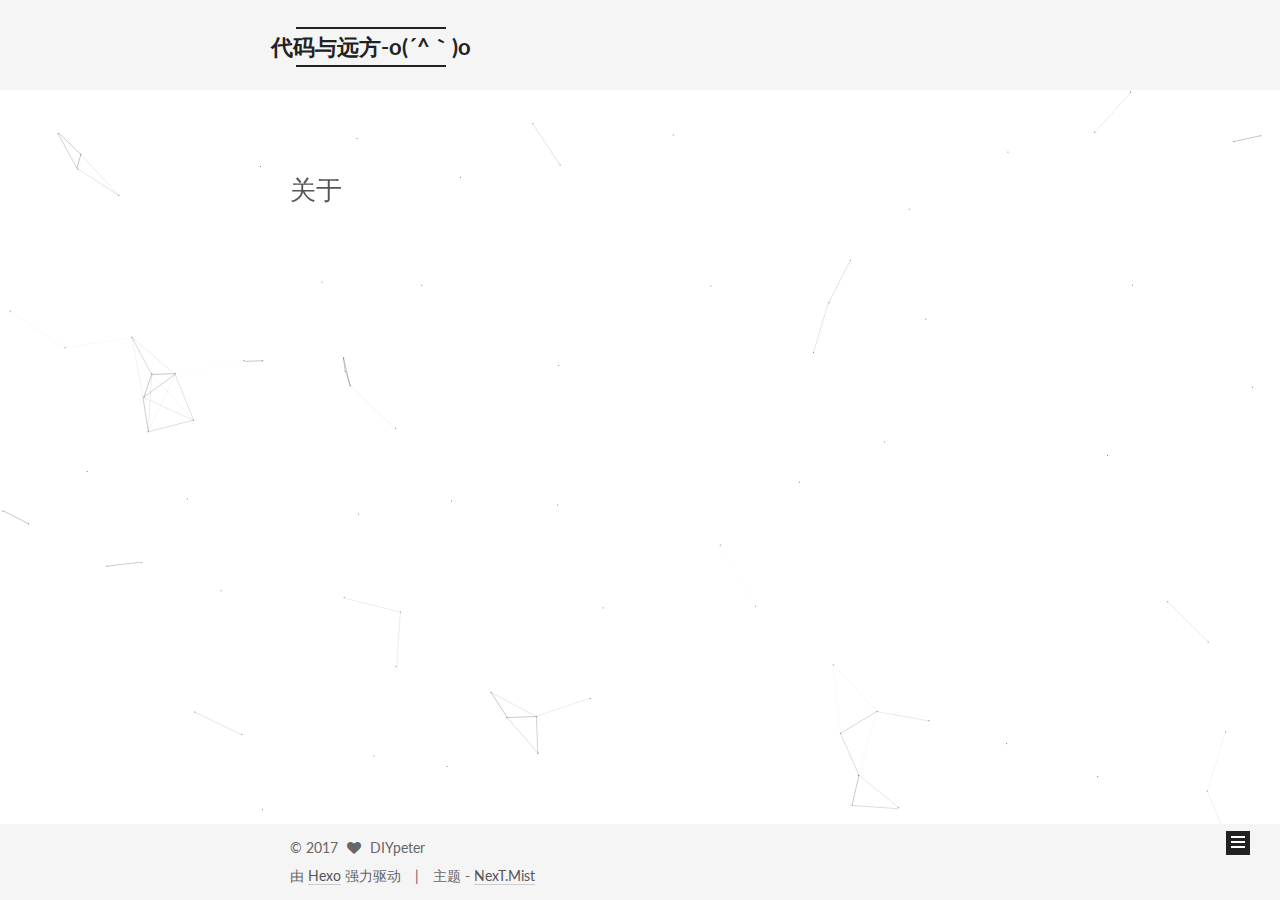
==== commit c6e102b8: "Site updated: 2017-05-16 11:24:55" ====
--- a/about/index.html
+++ b/about/index.html
@@ -80,7 +80,7 @@
 
 
 
-  <link rel="shortcut icon" type="image/x-icon" href="/favicon.ico?v=5.1.0" />
+  <link rel="shortcut icon" type="image/x-icon" href="/favicon.png?v=5.1.0" />
 
 
 
@@ -364,7 +364,7 @@
               <span class="links-of-author-item">
                 <a href="zcs447338633" target="_blank" title="Wechat">
                   
-                    <i class="fa fa-fw fa-globe"></i>
+                    <i class="fa fa-fw fa-wechat"></i>
                   
                   Wechat
                 </a>
--- a/css/main.css
+++ b/css/main.css
@@ -1684,7 +1684,7 @@
   width: 4px;
   height: 4px;
   border-radius: 50%;
-  background: #17ddf2;
+  background: #8affb4;
 }
 .links-of-blogroll {
   font-size: 13px;
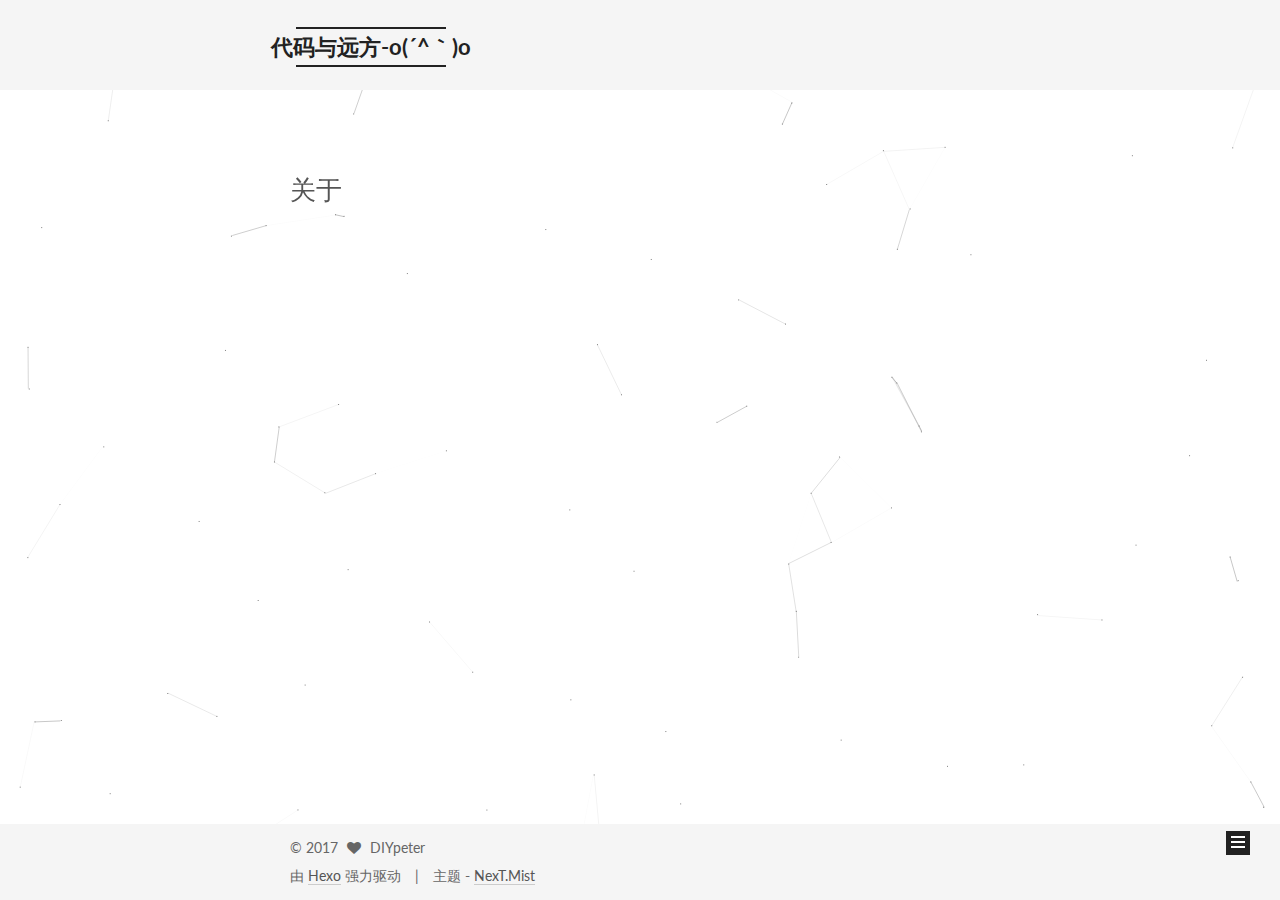
==== commit 76e31dd0: "Site updated: 2017-05-17 09:12:34" ====
--- a/about/index.html
+++ b/about/index.html
@@ -278,7 +278,7 @@
           
   <div class="comments" id="comments">
     
-      <div id="hypercomments_widget"></div>
+      <div id="SOHUCS"></div>
     
   </div>
 
@@ -362,11 +362,11 @@
               </span>
             
               <span class="links-of-author-item">
-                <a href="zcs447338633" target="_blank" title="Wechat">
+                <a href="https://goo.gl/maps/XMmpemmUhcw" target="_blank" title="Location">
                   
-                    <i class="fa fa-fw fa-wechat"></i>
+                    <i class="fa fa-fw fa-location"></i>
                   
-                  Wechat
+                  Location
                 </a>
               </span>
             
@@ -514,36 +514,41 @@
 
 	
 
-		<script type="text/javascript">
-		_hcwp = window._hcwp || [];
-
-		_hcwp.push({widget:"Bloggerstream", widget_id: 90914, selector:".hc-comment-count", label: "{\%COUNT%\}" });
-
-		
-		_hcwp.push({widget:"Stream", widget_id: 90914, xid: "about/index.html"});
-		
-
-		(function() {
-		if("HC_LOAD_INIT" in window)return;
-		HC_LOAD_INIT = true;
-		var lang = (navigator.language || navigator.systemLanguage || navigator.userLanguage || "en").substr(0, 2).toLowerCase();
-		var hcc = document.createElement("script"); hcc.type = "text/javascript"; hcc.async = true;
-		hcc.src = ("https:" == document.location.protocol ? "https" : "http")+"://w.hypercomments.com/widget/hc/90914/"+lang+"/widget.js";
-		var s = document.getElementsByTagName("script")[0];
-		s.parentNode.insertBefore(hcc, s.nextSibling);
-		})();
-		</script>
-
-	
-
-
-
-
-
-
-
-
-
+
+
+
+
+  
+
+
+
+
+
+  
+
+
+
+
+
+  
+
+
+
+
+  
+    <script type="text/javascript">
+    (function(){
+      var appid = 'cyt13mtfQ';
+      var conf = '3f94f9f1fa4ae1afe8dff353bca19f67';
+      var width = window.innerWidth || document.documentElement.clientWidth;
+      if (width < 960) {
+      window.document.write('<script id="changyan_mobile_js" charset="utf-8" type="text/javascript" src="https://changyan.sohu.com/upload/mobile/wap-js/changyan_mobile.js?client_id=' + appid + '&conf=' + conf + '"><\/script>'); } else { var loadJs=function(d,a){var c=document.getElementsByTagName("head")[0]||document.head||document.documentElement;var b=document.createElement("script");b.setAttribute("type","text/javascript");b.setAttribute("charset","UTF-8");b.setAttribute("src",d);if(typeof a==="function"){if(window.attachEvent){b.onreadystatechange=function(){var e=b.readyState;if(e==="loaded"||e==="complete"){b.onreadystatechange=null;a()}}}else{b.onload=a}}c.appendChild(b)};loadJs("https://changyan.sohu.com/upload/changyan.js",function(){
+        window.changyan.api.config({appid:appid,conf:conf})});
+      }
+    })();
+    </script>
+    <script type="text/javascript" src="https://assets.changyan.sohu.com/upload/plugins/plugins.count.js"></script>
+  
 
 
 
--- a/css/main.css
+++ b/css/main.css
@@ -1684,7 +1684,7 @@
   width: 4px;
   height: 4px;
   border-radius: 50%;
-  background: #8affb4;
+  background: #b6a305;
 }
 .links-of-blogroll {
   font-size: 13px;
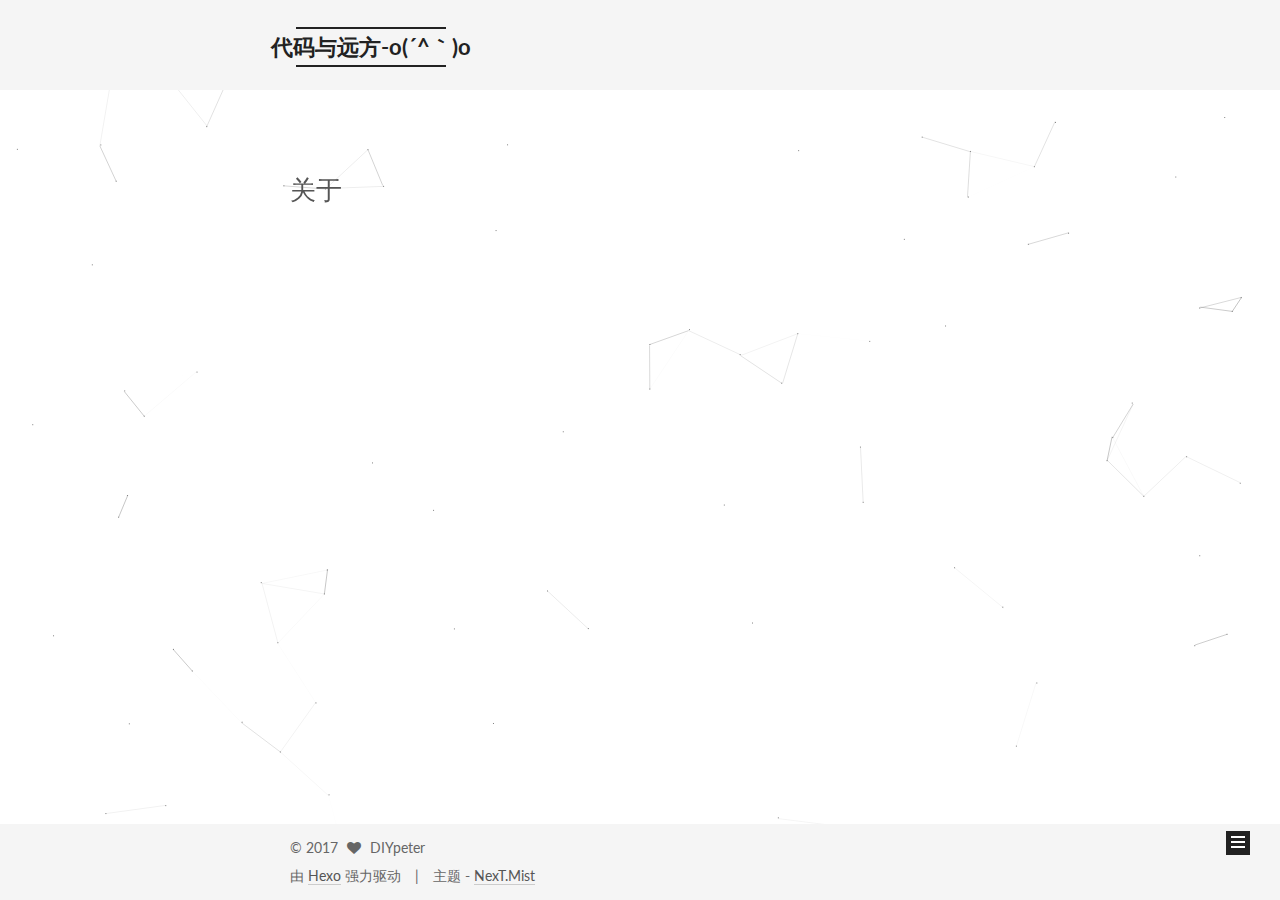
==== commit c4b2d3ce: "Site updated: 2017-05-17 10:40:44" ====
--- a/about/index.html
+++ b/about/index.html
@@ -278,7 +278,7 @@
           
   <div class="comments" id="comments">
     
-      <div id="SOHUCS"></div>
+      <div id="hypercomments_widget"></div>
     
   </div>
 
@@ -514,41 +514,35 @@
 
 	
 
-
-
-
-
-  
-
-
-
-
-
-  
-
-
-
-
-
-  
-
-
-
-
-  
-    <script type="text/javascript">
-    (function(){
-      var appid = 'cyt13mtfQ';
-      var conf = '3f94f9f1fa4ae1afe8dff353bca19f67';
-      var width = window.innerWidth || document.documentElement.clientWidth;
-      if (width < 960) {
-      window.document.write('<script id="changyan_mobile_js" charset="utf-8" type="text/javascript" src="https://changyan.sohu.com/upload/mobile/wap-js/changyan_mobile.js?client_id=' + appid + '&conf=' + conf + '"><\/script>'); } else { var loadJs=function(d,a){var c=document.getElementsByTagName("head")[0]||document.head||document.documentElement;var b=document.createElement("script");b.setAttribute("type","text/javascript");b.setAttribute("charset","UTF-8");b.setAttribute("src",d);if(typeof a==="function"){if(window.attachEvent){b.onreadystatechange=function(){var e=b.readyState;if(e==="loaded"||e==="complete"){b.onreadystatechange=null;a()}}}else{b.onload=a}}c.appendChild(b)};loadJs("https://changyan.sohu.com/upload/changyan.js",function(){
-        window.changyan.api.config({appid:appid,conf:conf})});
-      }
-    })();
-    </script>
-    <script type="text/javascript" src="https://assets.changyan.sohu.com/upload/plugins/plugins.count.js"></script>
-  
+		<script type="text/javascript">
+		_hcwp = window._hcwp || [];
+
+		_hcwp.push({widget:"Bloggerstream", widget_id: 90914, selector:".hc-comment-count", label: "{\%COUNT%\}" });
+
+		
+		_hcwp.push({widget:"Stream", widget_id: 90914, xid: "about/index.html"});
+		
+
+		(function() {
+		if("HC_LOAD_INIT" in window)return;
+		HC_LOAD_INIT = true;
+		var lang = (navigator.language || navigator.systemLanguage || navigator.userLanguage || "en").substr(0, 2).toLowerCase();
+		var hcc = document.createElement("script"); hcc.type = "text/javascript"; hcc.async = true;
+		hcc.src = ("https:" == document.location.protocol ? "https" : "http")+"://w.hypercomments.com/widget/hc/90914/"+lang+"/widget.js";
+		var s = document.getElementsByTagName("script")[0];
+		s.parentNode.insertBefore(hcc, s.nextSibling);
+		})();
+		</script>
+
+	
+
+
+
+
+
+
+
+
 
 
 
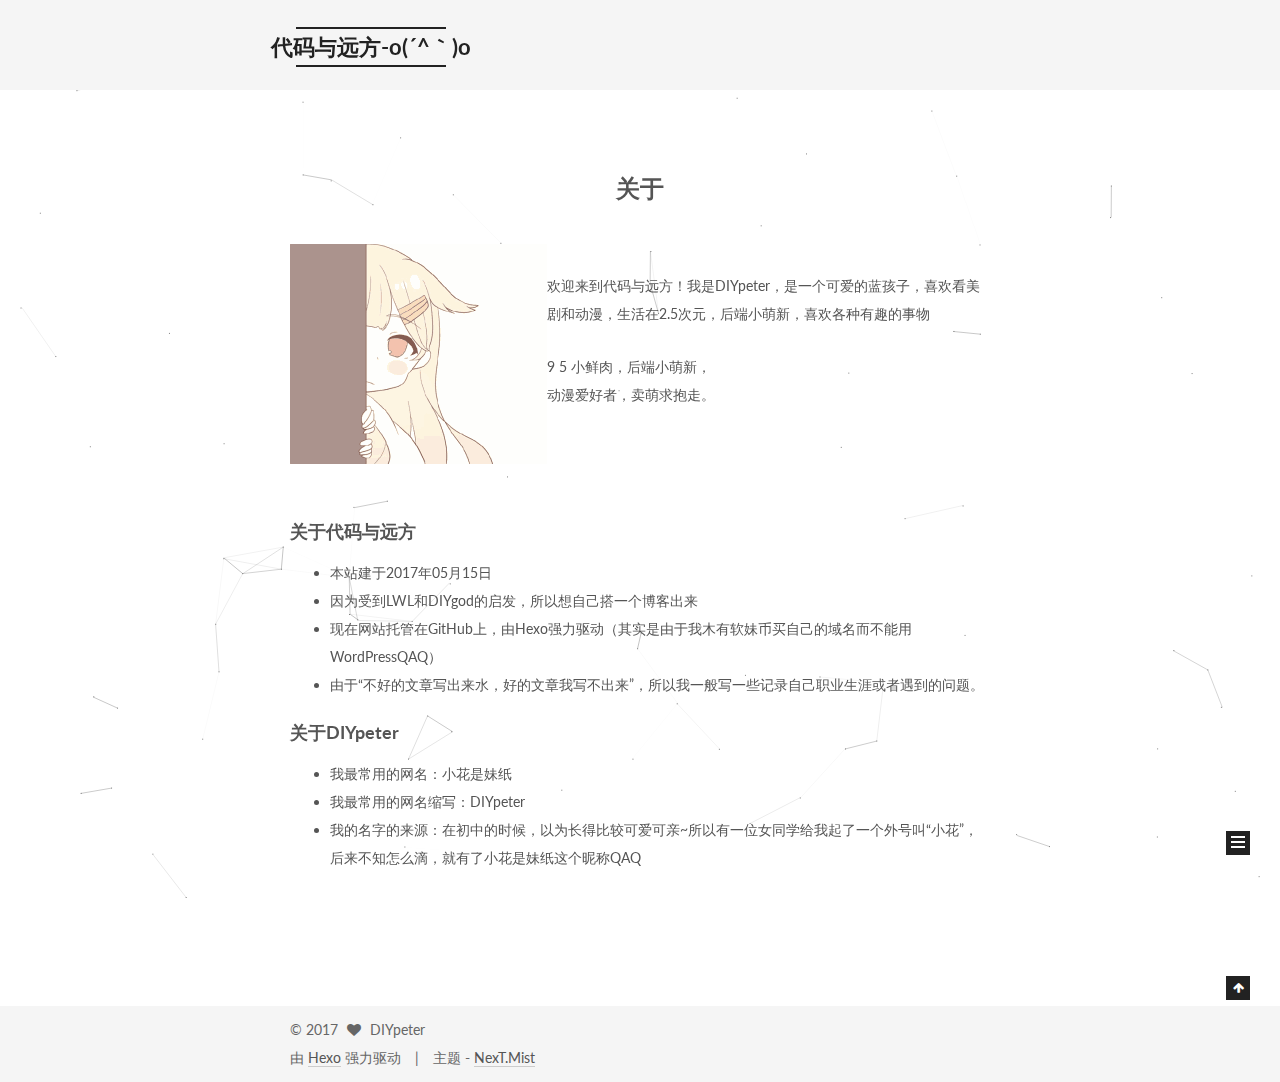
==== commit ef1da265: "Site updated: 2017-05-17 13:10:48" ====
--- a/about/index.html
+++ b/about/index.html
@@ -87,16 +87,18 @@
 
 
 
-<meta name="description" content="记录一个尚未脱离低级趣味的程序员">
+<meta name="description" content="关于欢迎来到代码与远方！我是DIYpeter，是一个可爱的蓝孩子，喜欢看美剧和动漫，生活在2.5次元，后端小萌新，喜欢各种有趣的事物 9 5 小鲜肉，后端小萌新，动漫爱好者，卖萌求抱走。 关于代码与远方 本站建于2017年05月15日 因为受到LWL和DIYgod的启发，所以想自己搭一个博客出来 现在网站托管在GitHub上，由Hexo强力驱动（其实是由于我木有软妹币买自己的域名而不能用WordP">
 <meta property="og:type" content="website">
-<meta property="og:title" content="关于">
+<meta property="og:title" content="代码与远方-o(´^｀)o">
 <meta property="og:url" content="https://diypeter.github.io/about/index.html">
 <meta property="og:site_name" content="代码与远方-o(´^｀)o">
-<meta property="og:description" content="记录一个尚未脱离低级趣味的程序员">
-<meta property="og:updated_time" content="2017-05-16T02:21:02.024Z">
+<meta property="og:description" content="关于欢迎来到代码与远方！我是DIYpeter，是一个可爱的蓝孩子，喜欢看美剧和动漫，生活在2.5次元，后端小萌新，喜欢各种有趣的事物 9 5 小鲜肉，后端小萌新，动漫爱好者，卖萌求抱走。 关于代码与远方 本站建于2017年05月15日 因为受到LWL和DIYgod的启发，所以想自己搭一个博客出来 现在网站托管在GitHub上，由Hexo强力驱动（其实是由于我木有软妹币买自己的域名而不能用WordP">
+<meta property="og:image" content="https://diypeter.github.io/images/about_me.jpg">
+<meta property="og:updated_time" content="2017-05-17T03:59:18.896Z">
 <meta name="twitter:card" content="summary">
-<meta name="twitter:title" content="关于">
-<meta name="twitter:description" content="记录一个尚未脱离低级趣味的程序员">
+<meta name="twitter:title" content="代码与远方-o(´^｀)o">
+<meta name="twitter:description" content="关于欢迎来到代码与远方！我是DIYpeter，是一个可爱的蓝孩子，喜欢看美剧和动漫，生活在2.5次元，后端小萌新，喜欢各种有趣的事物 9 5 小鲜肉，后端小萌新，动漫爱好者，卖萌求抱走。 关于代码与远方 本站建于2017年05月15日 因为受到LWL和DIYgod的启发，所以想自己搭一个博客出来 现在网站托管在GitHub上，由Hexo强力驱动（其实是由于我木有软妹币买自己的域名而不能用WordP">
+<meta name="twitter:image" content="https://diypeter.github.io/images/about_me.jpg">
 
 
 
@@ -134,7 +136,7 @@
   
 
   
-    关于 | 代码与远方-o(´^｀)o
+     | 代码与远方-o(´^｀)o
   
 </title>
 </head>
@@ -258,7 +260,7 @@
   <div id="posts" class="posts-expand">
   <header class="post-header">
 
-	<h1 class="post-title" itemprop="name headline">关于</h1>
+	<h1 class="post-title" itemprop="name headline"></h1>
 
 
 
@@ -266,7 +268,20 @@
 
     
     
-      
+      <p></p><h1 align="center">关于</h1><br><img align="left" src="/images/about_me.jpg" width="257px"><br>欢迎来到代码与远方！我是DIYpeter，是一个可爱的蓝孩子，喜欢看美剧和动漫，生活在2.5次元，后端小萌新，喜欢各种有趣的事物<p></p>
+<p>9 5 小鲜肉，后端小萌新，<br>动漫爱好者，卖萌求抱走。<br><br><br><br></p>
+<h4 id="关于代码与远方"><a href="#关于代码与远方" class="headerlink" title="关于代码与远方"></a>关于代码与远方</h4><ul>
+<li>本站建于2017年05月15日</li>
+<li>因为受到LWL和DIYgod的启发，所以想自己搭一个博客出来</li>
+<li>现在网站托管在GitHub上，由Hexo强力驱动（其实是由于我木有软妹币买自己的域名而不能用WordPressQAQ）</li>
+<li>由于“不好的文章写出来水，好的文章我写不出来”，所以我一般写一些记录自己职业生涯或者遇到的问题。</li>
+</ul>
+<h4 id="关于DIYpeter"><a href="#关于DIYpeter" class="headerlink" title="关于DIYpeter"></a>关于DIYpeter</h4><ul>
+<li>我最常用的网名：小花是妹纸</li>
+<li>我最常用的网名缩写：DIYpeter</li>
+<li>我的名字的来源：在初中的时候，以为长得比较可爱可亲~所以有一位女同学给我起了一个外号叫“小花”，后来不知怎么滴，就有了小花是妹纸这个昵称QAQ</li>
+</ul>
+
     
   </div>
 
@@ -362,9 +377,18 @@
               </span>
             
               <span class="links-of-author-item">
+                <a href="https://zhihu.com/people/DIYpeter" target="_blank" title="知乎">
+                  
+                    <i class="fa fa-fw fa-globe"></i>
+                  
+                  知乎
+                </a>
+              </span>
+            
+              <span class="links-of-author-item">
                 <a href="https://goo.gl/maps/XMmpemmUhcw" target="_blank" title="Location">
                   
-                    <i class="fa fa-fw fa-location"></i>
+                    <i class="fa fa-fw fa-globe"></i>
                   
                   Location
                 </a>
--- a/css/main.css
+++ b/css/main.css
@@ -1684,7 +1684,7 @@
   width: 4px;
   height: 4px;
   border-radius: 50%;
-  background: #b6a305;
+  background: #41541f;
 }
 .links-of-blogroll {
   font-size: 13px;
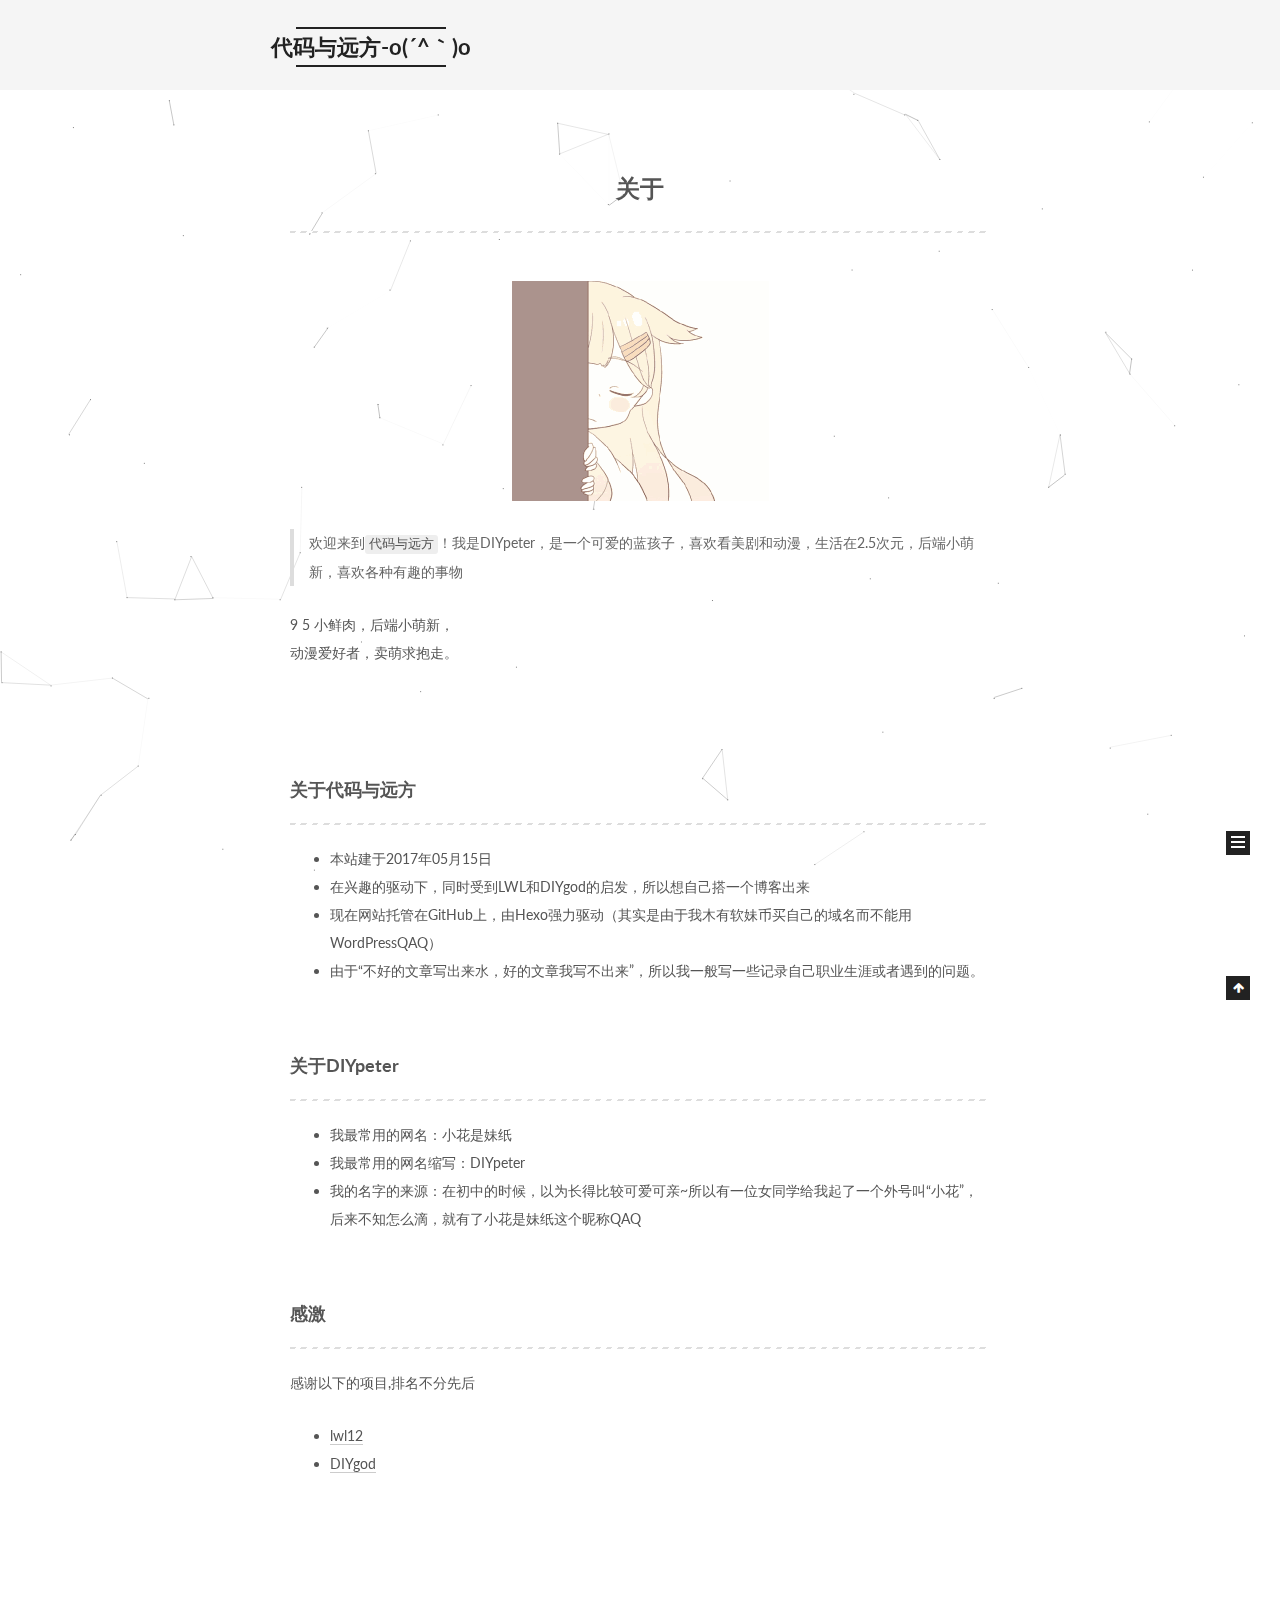
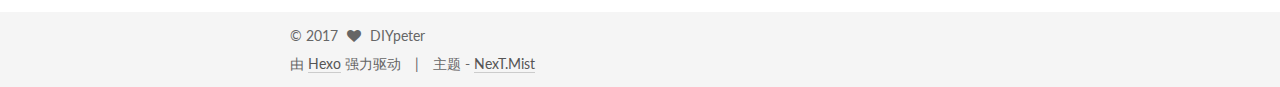
==== commit ccf5a8bb: "Site updated: 2017-05-17 13:53:23" ====
--- a/about/index.html
+++ b/about/index.html
@@ -87,17 +87,17 @@
 
 
 
-<meta name="description" content="关于欢迎来到代码与远方！我是DIYpeter，是一个可爱的蓝孩子，喜欢看美剧和动漫，生活在2.5次元，后端小萌新，喜欢各种有趣的事物 9 5 小鲜肉，后端小萌新，动漫爱好者，卖萌求抱走。 关于代码与远方 本站建于2017年05月15日 因为受到LWL和DIYgod的启发，所以想自己搭一个博客出来 现在网站托管在GitHub上，由Hexo强力驱动（其实是由于我木有软妹币买自己的域名而不能用WordP">
+<meta name="description" content="关于          欢迎来到代码与远方！我是DIYpeter，是一个可爱的蓝孩子，喜欢看美剧和动漫，生活在2.5次元，后端小萌新，喜欢各种有趣的事物  9 5 小鲜肉，后端小萌新，动漫爱好者，卖萌求抱走。 关于代码与远方  本站建于2017年05月15日 在兴趣的驱动下，同时受到LWL和DIYgod的启发，所以想自己搭一个博客出来 现在网站托管在GitHub上，由Hexo强力驱动（其实是由于我">
 <meta property="og:type" content="website">
 <meta property="og:title" content="代码与远方-o(´^｀)o">
 <meta property="og:url" content="https://diypeter.github.io/about/index.html">
 <meta property="og:site_name" content="代码与远方-o(´^｀)o">
-<meta property="og:description" content="关于欢迎来到代码与远方！我是DIYpeter，是一个可爱的蓝孩子，喜欢看美剧和动漫，生活在2.5次元，后端小萌新，喜欢各种有趣的事物 9 5 小鲜肉，后端小萌新，动漫爱好者，卖萌求抱走。 关于代码与远方 本站建于2017年05月15日 因为受到LWL和DIYgod的启发，所以想自己搭一个博客出来 现在网站托管在GitHub上，由Hexo强力驱动（其实是由于我木有软妹币买自己的域名而不能用WordP">
+<meta property="og:description" content="关于          欢迎来到代码与远方！我是DIYpeter，是一个可爱的蓝孩子，喜欢看美剧和动漫，生活在2.5次元，后端小萌新，喜欢各种有趣的事物  9 5 小鲜肉，后端小萌新，动漫爱好者，卖萌求抱走。 关于代码与远方  本站建于2017年05月15日 在兴趣的驱动下，同时受到LWL和DIYgod的启发，所以想自己搭一个博客出来 现在网站托管在GitHub上，由Hexo强力驱动（其实是由于我">
 <meta property="og:image" content="https://diypeter.github.io/images/about_me.jpg">
-<meta property="og:updated_time" content="2017-05-17T03:59:18.896Z">
+<meta property="og:updated_time" content="2017-05-17T05:52:57.148Z">
 <meta name="twitter:card" content="summary">
 <meta name="twitter:title" content="代码与远方-o(´^｀)o">
-<meta name="twitter:description" content="关于欢迎来到代码与远方！我是DIYpeter，是一个可爱的蓝孩子，喜欢看美剧和动漫，生活在2.5次元，后端小萌新，喜欢各种有趣的事物 9 5 小鲜肉，后端小萌新，动漫爱好者，卖萌求抱走。 关于代码与远方 本站建于2017年05月15日 因为受到LWL和DIYgod的启发，所以想自己搭一个博客出来 现在网站托管在GitHub上，由Hexo强力驱动（其实是由于我木有软妹币买自己的域名而不能用WordP">
+<meta name="twitter:description" content="关于          欢迎来到代码与远方！我是DIYpeter，是一个可爱的蓝孩子，喜欢看美剧和动漫，生活在2.5次元，后端小萌新，喜欢各种有趣的事物  9 5 小鲜肉，后端小萌新，动漫爱好者，卖萌求抱走。 关于代码与远方  本站建于2017年05月15日 在兴趣的驱动下，同时受到LWL和DIYgod的启发，所以想自己搭一个博客出来 现在网站托管在GitHub上，由Hexo强力驱动（其实是由于我">
 <meta name="twitter:image" content="https://diypeter.github.io/images/about_me.jpg">
 
 
@@ -268,18 +268,35 @@
 
     
     
-      <p></p><h1 align="center">关于</h1><br><img align="left" src="/images/about_me.jpg" width="257px"><br>欢迎来到代码与远方！我是DIYpeter，是一个可爱的蓝孩子，喜欢看美剧和动漫，生活在2.5次元，后端小萌新，喜欢各种有趣的事物<p></p>
+      <p></p><h1 align="center">关于</h1><p></p>
+<hr>
+<div align="right"><br>    <img src="/images/about_me.jpg" alt="about_me"><br></div>
+
+<!-- <img align="left" src="/images/about_me.jpg" width="257px"> -->
+<blockquote>
+<p>欢迎来到<code>代码与远方</code>！我是DIYpeter，是一个可爱的蓝孩子，喜欢看美剧和动漫，生活在2.5次元，后端小萌新，喜欢各种有趣的事物</p>
+</blockquote>
 <p>9 5 小鲜肉，后端小萌新，<br>动漫爱好者，卖萌求抱走。<br><br><br><br></p>
-<h4 id="关于代码与远方"><a href="#关于代码与远方" class="headerlink" title="关于代码与远方"></a>关于代码与远方</h4><ul>
+<h4 id="关于代码与远方"><a href="#关于代码与远方" class="headerlink" title="关于代码与远方"></a>关于代码与远方</h4><hr>
+<ul>
 <li>本站建于2017年05月15日</li>
-<li>因为受到LWL和DIYgod的启发，所以想自己搭一个博客出来</li>
+<li>在兴趣的驱动下，同时受到LWL和DIYgod的启发，所以想自己搭一个博客出来</li>
 <li>现在网站托管在GitHub上，由Hexo强力驱动（其实是由于我木有软妹币买自己的域名而不能用WordPressQAQ）</li>
 <li>由于“不好的文章写出来水，好的文章我写不出来”，所以我一般写一些记录自己职业生涯或者遇到的问题。</li>
 </ul>
-<h4 id="关于DIYpeter"><a href="#关于DIYpeter" class="headerlink" title="关于DIYpeter"></a>关于DIYpeter</h4><ul>
+<p><br></p>
+<h4 id="关于DIYpeter"><a href="#关于DIYpeter" class="headerlink" title="关于DIYpeter"></a>关于DIYpeter</h4><hr>
+<ul>
 <li>我最常用的网名：小花是妹纸</li>
 <li>我最常用的网名缩写：DIYpeter</li>
 <li>我的名字的来源：在初中的时候，以为长得比较可爱可亲~所以有一位女同学给我起了一个外号叫“小花”，后来不知怎么滴，就有了小花是妹纸这个昵称QAQ</li>
+</ul>
+<p><br></p>
+<h4 id="感激"><a href="#感激" class="headerlink" title="感激"></a>感激</h4><hr>
+<p>感谢以下的项目,排名不分先后</p>
+<ul>
+<li><a href="https://blog.lwl12.com/" target="_blank" rel="external">lwl12</a></li>
+<li><a href="https://www.anotherhome.net/" target="_blank" rel="external">DIYgod</a></li>
 </ul>
 
     
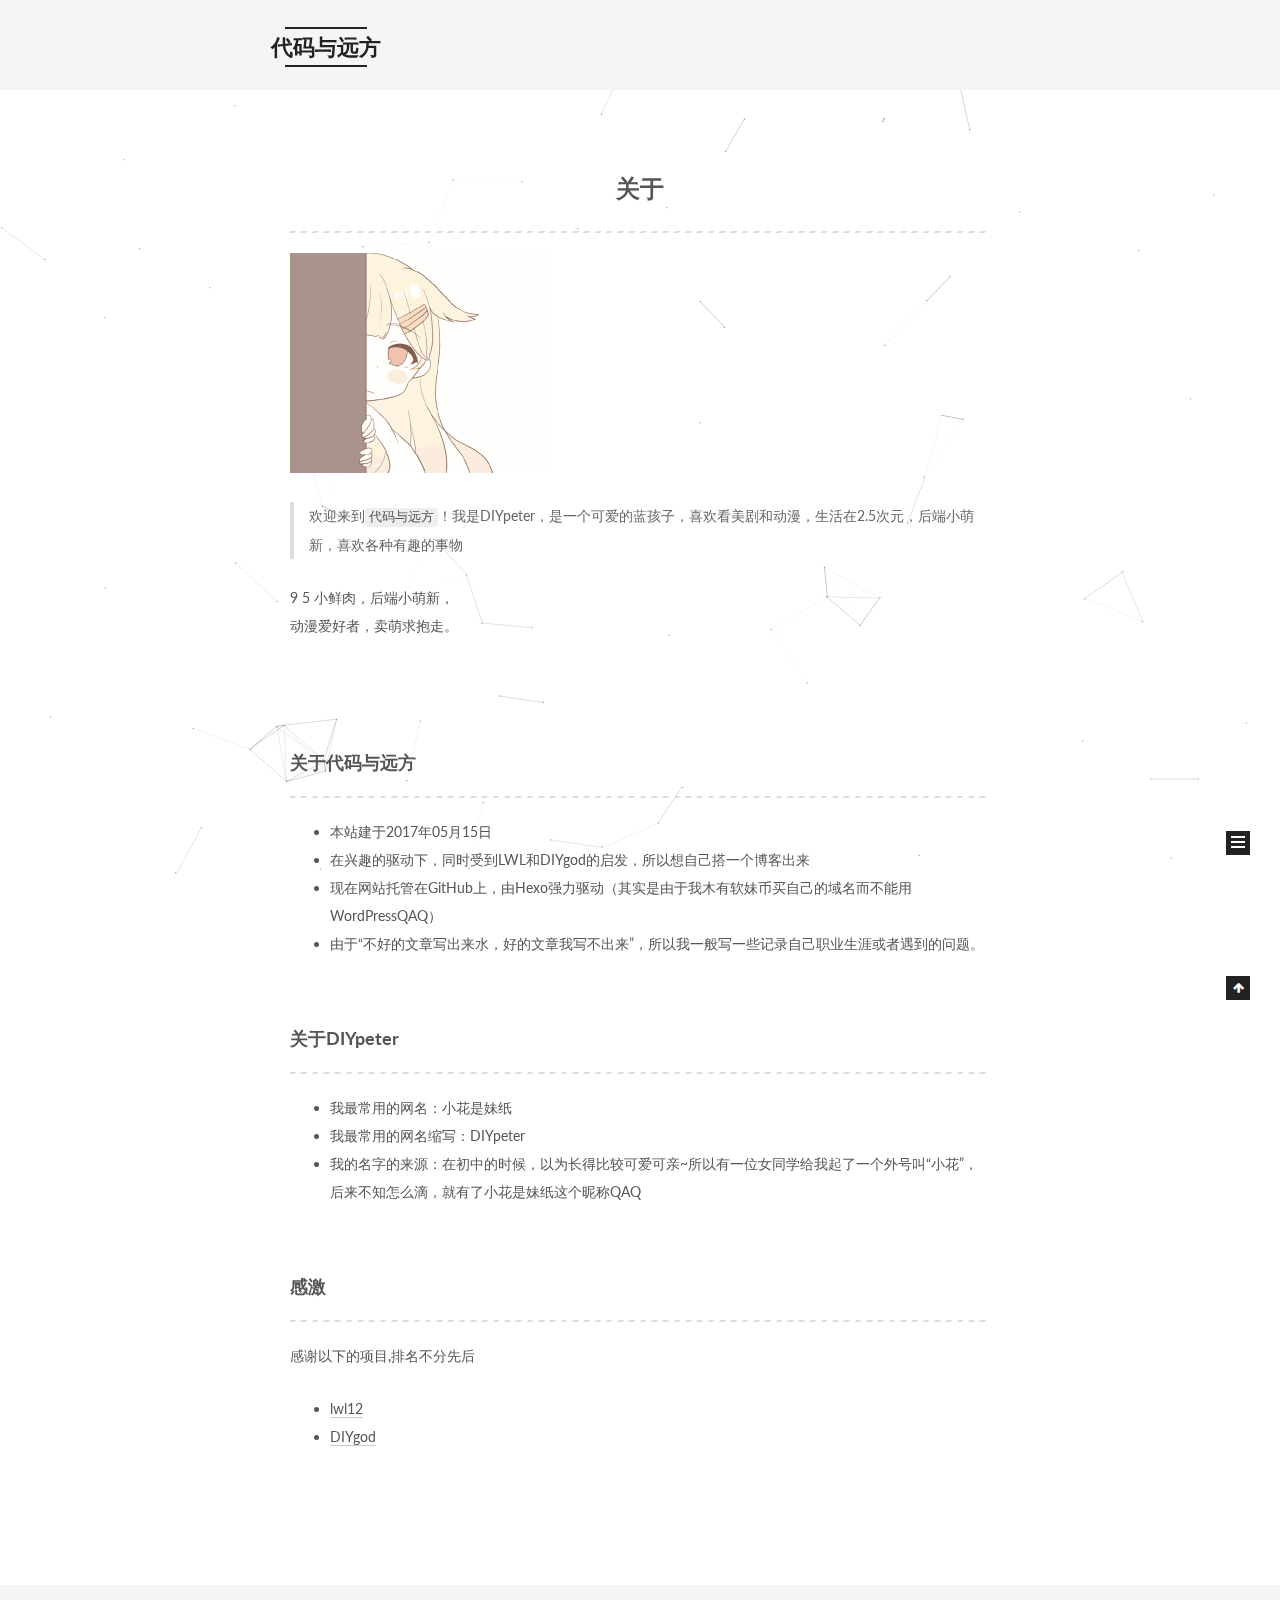
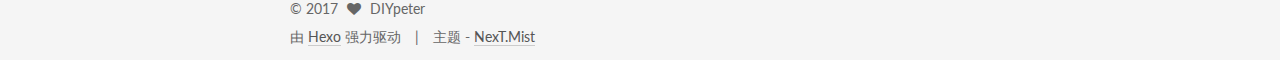
==== commit ad0c5449: "Site updated: 2017-05-17 16:38:28" ====
--- a/about/index.html
+++ b/about/index.html
@@ -87,17 +87,17 @@
 
 
 
-<meta name="description" content="关于          欢迎来到代码与远方！我是DIYpeter，是一个可爱的蓝孩子，喜欢看美剧和动漫，生活在2.5次元，后端小萌新，喜欢各种有趣的事物  9 5 小鲜肉，后端小萌新，动漫爱好者，卖萌求抱走。 关于代码与远方  本站建于2017年05月15日 在兴趣的驱动下，同时受到LWL和DIYgod的启发，所以想自己搭一个博客出来 现在网站托管在GitHub上，由Hexo强力驱动（其实是由于我">
+<meta name="description" content="关于    欢迎来到代码与远方！我是DIYpeter，是一个可爱的蓝孩子，喜欢看美剧和动漫，生活在2.5次元，后端小萌新，喜欢各种有趣的事物  9 5 小鲜肉，后端小萌新，动漫爱好者，卖萌求抱走。 关于代码与远方  本站建于2017年05月15日 在兴趣的驱动下，同时受到LWL和DIYgod的启发，所以想自己搭一个博客出来 现在网站托管在GitHub上，由Hexo强力驱动（其实是由于我木有软妹币买">
 <meta property="og:type" content="website">
-<meta property="og:title" content="代码与远方-o(´^｀)o">
+<meta property="og:title" content="代码与远方">
 <meta property="og:url" content="https://diypeter.github.io/about/index.html">
-<meta property="og:site_name" content="代码与远方-o(´^｀)o">
-<meta property="og:description" content="关于          欢迎来到代码与远方！我是DIYpeter，是一个可爱的蓝孩子，喜欢看美剧和动漫，生活在2.5次元，后端小萌新，喜欢各种有趣的事物  9 5 小鲜肉，后端小萌新，动漫爱好者，卖萌求抱走。 关于代码与远方  本站建于2017年05月15日 在兴趣的驱动下，同时受到LWL和DIYgod的启发，所以想自己搭一个博客出来 现在网站托管在GitHub上，由Hexo强力驱动（其实是由于我">
+<meta property="og:site_name" content="代码与远方">
+<meta property="og:description" content="关于    欢迎来到代码与远方！我是DIYpeter，是一个可爱的蓝孩子，喜欢看美剧和动漫，生活在2.5次元，后端小萌新，喜欢各种有趣的事物  9 5 小鲜肉，后端小萌新，动漫爱好者，卖萌求抱走。 关于代码与远方  本站建于2017年05月15日 在兴趣的驱动下，同时受到LWL和DIYgod的启发，所以想自己搭一个博客出来 现在网站托管在GitHub上，由Hexo强力驱动（其实是由于我木有软妹币买">
 <meta property="og:image" content="https://diypeter.github.io/images/about_me.jpg">
-<meta property="og:updated_time" content="2017-05-17T05:52:57.148Z">
+<meta property="og:updated_time" content="2017-05-17T06:23:00.797Z">
 <meta name="twitter:card" content="summary">
-<meta name="twitter:title" content="代码与远方-o(´^｀)o">
-<meta name="twitter:description" content="关于          欢迎来到代码与远方！我是DIYpeter，是一个可爱的蓝孩子，喜欢看美剧和动漫，生活在2.5次元，后端小萌新，喜欢各种有趣的事物  9 5 小鲜肉，后端小萌新，动漫爱好者，卖萌求抱走。 关于代码与远方  本站建于2017年05月15日 在兴趣的驱动下，同时受到LWL和DIYgod的启发，所以想自己搭一个博客出来 现在网站托管在GitHub上，由Hexo强力驱动（其实是由于我">
+<meta name="twitter:title" content="代码与远方">
+<meta name="twitter:description" content="关于    欢迎来到代码与远方！我是DIYpeter，是一个可爱的蓝孩子，喜欢看美剧和动漫，生活在2.5次元，后端小萌新，喜欢各种有趣的事物  9 5 小鲜肉，后端小萌新，动漫爱好者，卖萌求抱走。 关于代码与远方  本站建于2017年05月15日 在兴趣的驱动下，同时受到LWL和DIYgod的启发，所以想自己搭一个博客出来 现在网站托管在GitHub上，由Hexo强力驱动（其实是由于我木有软妹币买">
 <meta name="twitter:image" content="https://diypeter.github.io/images/about_me.jpg">
 
 
@@ -136,7 +136,7 @@
   
 
   
-     | 代码与远方-o(´^｀)o
+     | 代码与远方
   
 </title>
 </head>
@@ -174,7 +174,7 @@
     <div class="custom-logo-site-title">
       <a href="/"  class="brand" rel="start">
         <span class="logo-line-before"><i></i></span>
-        <span class="site-title">代码与远方-o(´^｀)o</span>
+        <span class="site-title">代码与远方</span>
         <span class="logo-line-after"><i></i></span>
       </a>
     </div>
@@ -209,6 +209,16 @@
         </li>
       
         
+        <li class="menu-item menu-item-categories">
+          <a href="/categories" rel="section">
+            
+              <i class="menu-item-icon fa fa-fw fa-th"></i> <br />
+            
+            分类
+          </a>
+        </li>
+      
+        
         <li class="menu-item menu-item-archives">
           <a href="/archives" rel="section">
             
@@ -270,9 +280,7 @@
     
       <p></p><h1 align="center">关于</h1><p></p>
 <hr>
-<div align="right"><br>    <img src="/images/about_me.jpg" alt="about_me"><br></div>
-
-<!-- <img align="left" src="/images/about_me.jpg" width="257px"> -->
+<p><img align="left" src="/images/about_me.jpg" width="257px"><br><br><br><br><br><br><br><br></p>
 <blockquote>
 <p>欢迎来到<code>代码与远方</code>！我是DIYpeter，是一个可爱的蓝孩子，喜欢看美剧和动漫，生活在2.5次元，后端小萌新，喜欢各种有趣的事物</p>
 </blockquote>
@@ -349,20 +357,29 @@
           
             <div class="site-state-item site-state-posts">
               <a href="/archives">
-                <span class="site-state-item-count">2</span>
+                <span class="site-state-item-count">3</span>
                 <span class="site-state-item-name">日志</span>
               </a>
             </div>
           
 
           
+            
+            
+            <div class="site-state-item site-state-categories">
+              <a href="/categories/index.html">
+                <span class="site-state-item-count">1</span>
+                <span class="site-state-item-name">分类</span>
+              </a>
+            </div>
+          
 
           
             
             
             <div class="site-state-item site-state-tags">
               <a href="/tags/index.html">
-                <span class="site-state-item-count">1</span>
+                <span class="site-state-item-count">2</span>
                 <span class="site-state-item-name">标签</span>
               </a>
             </div>
--- a/css/main.css
+++ b/css/main.css
@@ -1684,7 +1684,7 @@
   width: 4px;
   height: 4px;
   border-radius: 50%;
-  background: #41541f;
+  background: #7eeeff;
 }
 .links-of-blogroll {
   font-size: 13px;
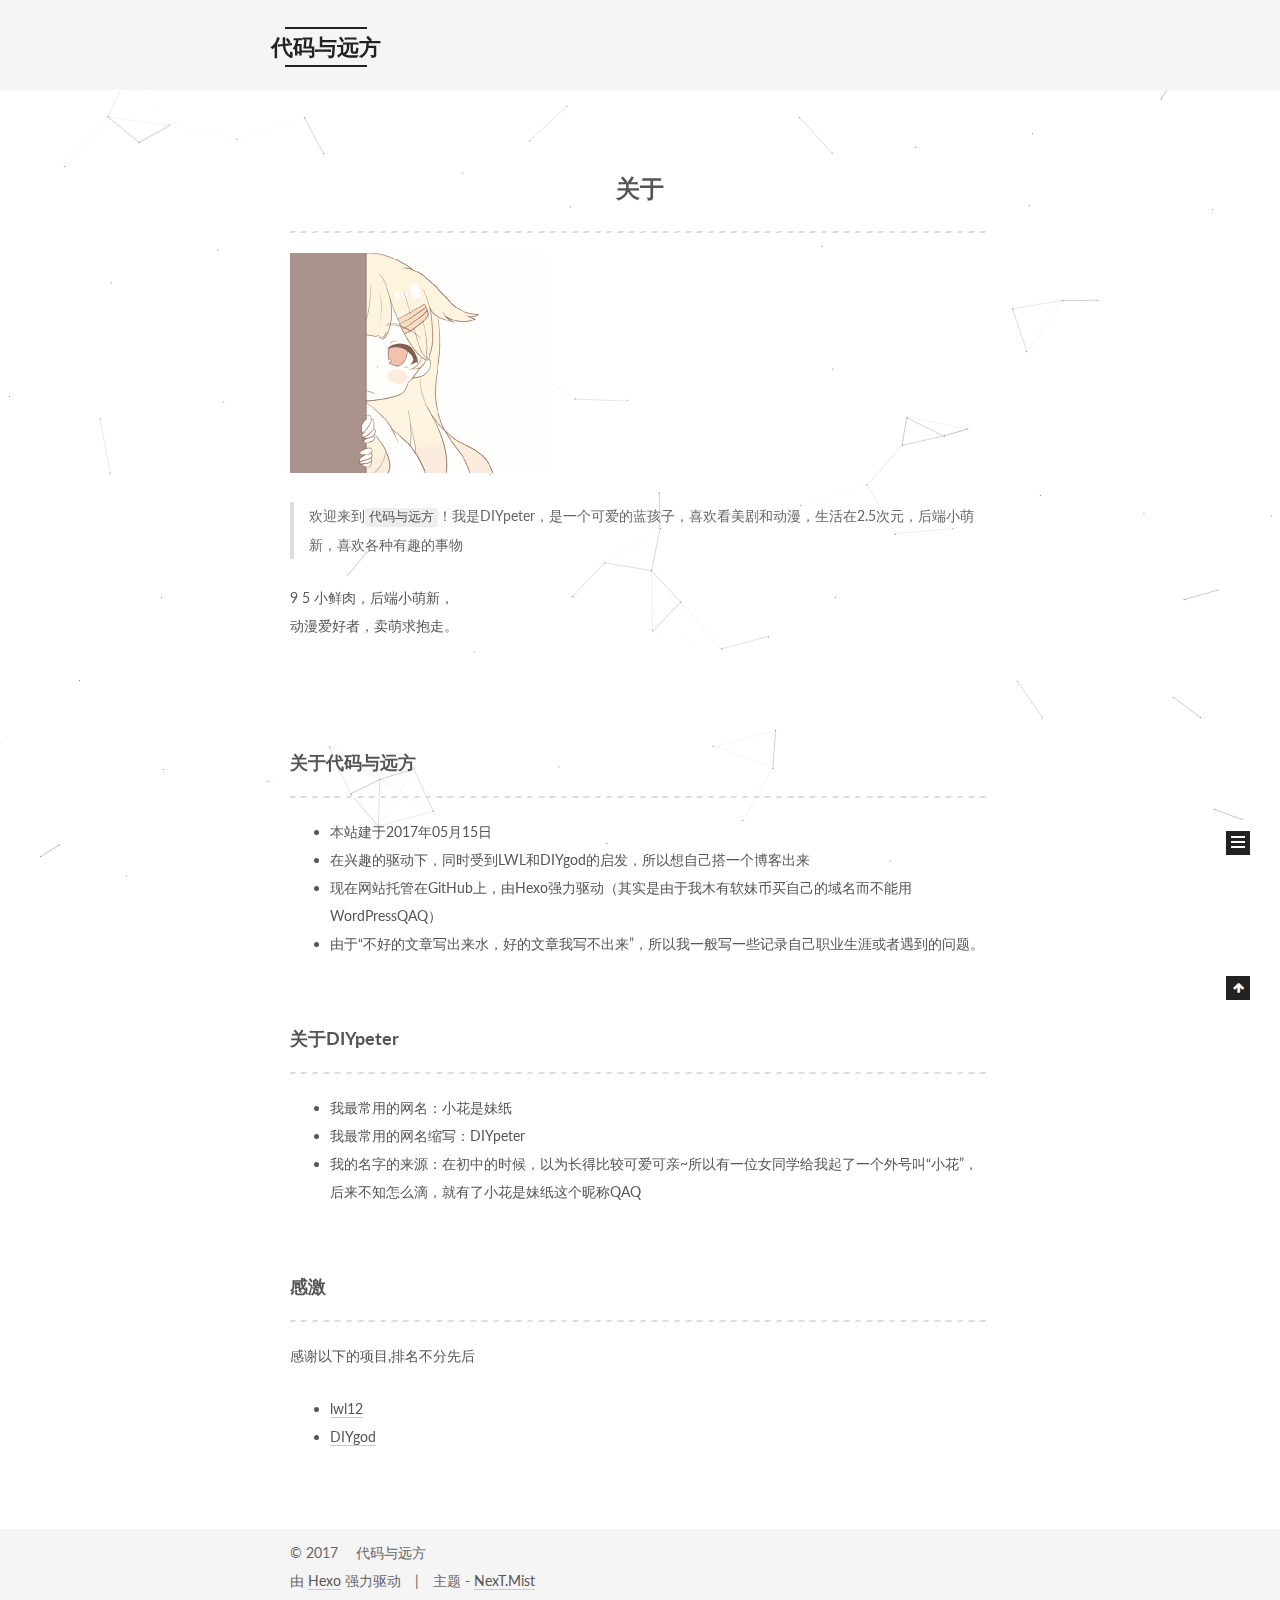
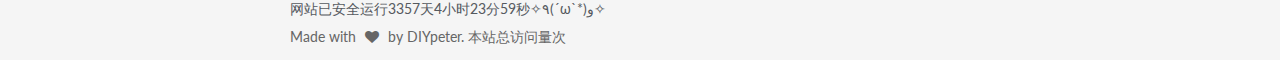
==== commit b4787ec9: "Site updated: 2017-05-21 18:53:16" ====
--- a/about/index.html
+++ b/about/index.html
@@ -4,7 +4,7 @@
 
   
 
-
+<script async src="//dn-lbstatics.qbox.me/busuanzi/2.3/busuanzi.pure.mini.js"></script>
 <html class="theme-next mist use-motion" lang="zh-Hans">
 <head>
   <meta charset="UTF-8"/>
@@ -460,23 +460,74 @@
   
   &copy; 
   <span itemprop="copyrightYear">2017</span>
-  <span class="with-love">
+
+  <span class="author" itemprop="copyrightHolder">　代码与远方</span>
+
+  <!--
+   <span class="with-love">
     <i class="fa fa-heart"></i>
   </span>
-  <span class="author" itemprop="copyrightHolder">DIYpeter</span>
+
+  { config.author }}
+
+  -->
+
 </div>
 
 
 <div class="powered-by">
-  由 <a class="theme-link" href="https://hexo.io">Hexo</a> 强力驱动
+  由 <a class="theme-link" target="_blank" href="https://hexo.io" rel="external nofollow">Hexo</a> 强力驱动
 </div>
-
 <div class="theme-info">
   主题 -
-  <a class="theme-link" href="https://github.com/iissnan/hexo-theme-next">
+  <a class="theme-link" target="_blank" href="https://github.com/iissnan/hexo-theme-next" rel="external nofollow">
     NexT.Mist
   </a>
 </div>
+
+<br>
+
+<span id="showsectime" style="color:#565a5f;"></span>
+<script type="text/javascript">
+	function NewDate(str) { 
+		str = str.split('-'); 
+		var date = new Date(); 
+		date.setUTCFullYear(str[0], str[1] - 1, str[2]); 
+		date.setUTCHours(0, 0, 0, 0); 
+		return date; 
+	} 
+	function showsectime() {
+		var birthDay =NewDate("2017-05-15");
+		var today=new Date();
+		var timeold=today.getTime()-birthDay.getTime();
+		var sectimeold=timeold/1000
+		var secondsold=Math.floor(sectimeold);
+		var msPerDay=24*60*60*1000;
+		var e_daysold=timeold/msPerDay;
+		var daysold=Math.floor(e_daysold);
+		var e_hrsold=(daysold-e_daysold)*-24;
+		var hrsold=Math.floor(e_hrsold);
+		var e_minsold=(hrsold-e_hrsold)*-60;
+		var minsold=Math.floor((hrsold-e_hrsold)*-60);
+		var seconds=Math.floor((minsold-e_minsold)*-60).toString();
+		document.getElementById("showsectime").innerHTML = 
+		"网站已安全运行"+daysold+"天"+hrsold+"小时"+minsold+"分"+seconds+"秒"+
+		"✧٩(ˊωˋ*)و✧";
+		setTimeout(showsectime, 1000);
+	}
+	showsectime();
+</script>
+
+<br>
+
+<span>Made with
+	<span class="with-love">
+    	<i class="fa fa-heart"></i>
+	</span>
+	by DIYpeter.
+</span>
+
+<span id="busuanzi_container_site_pv">本站总访问量<span id="busuanzi_value_site_pv"></span>次</span>
 
 
         
--- a/css/main.css
+++ b/css/main.css
@@ -1684,7 +1684,7 @@
   width: 4px;
   height: 4px;
   border-radius: 50%;
-  background: #7eeeff;
+  background: #6a8e3e;
 }
 .links-of-blogroll {
   font-size: 13px;
